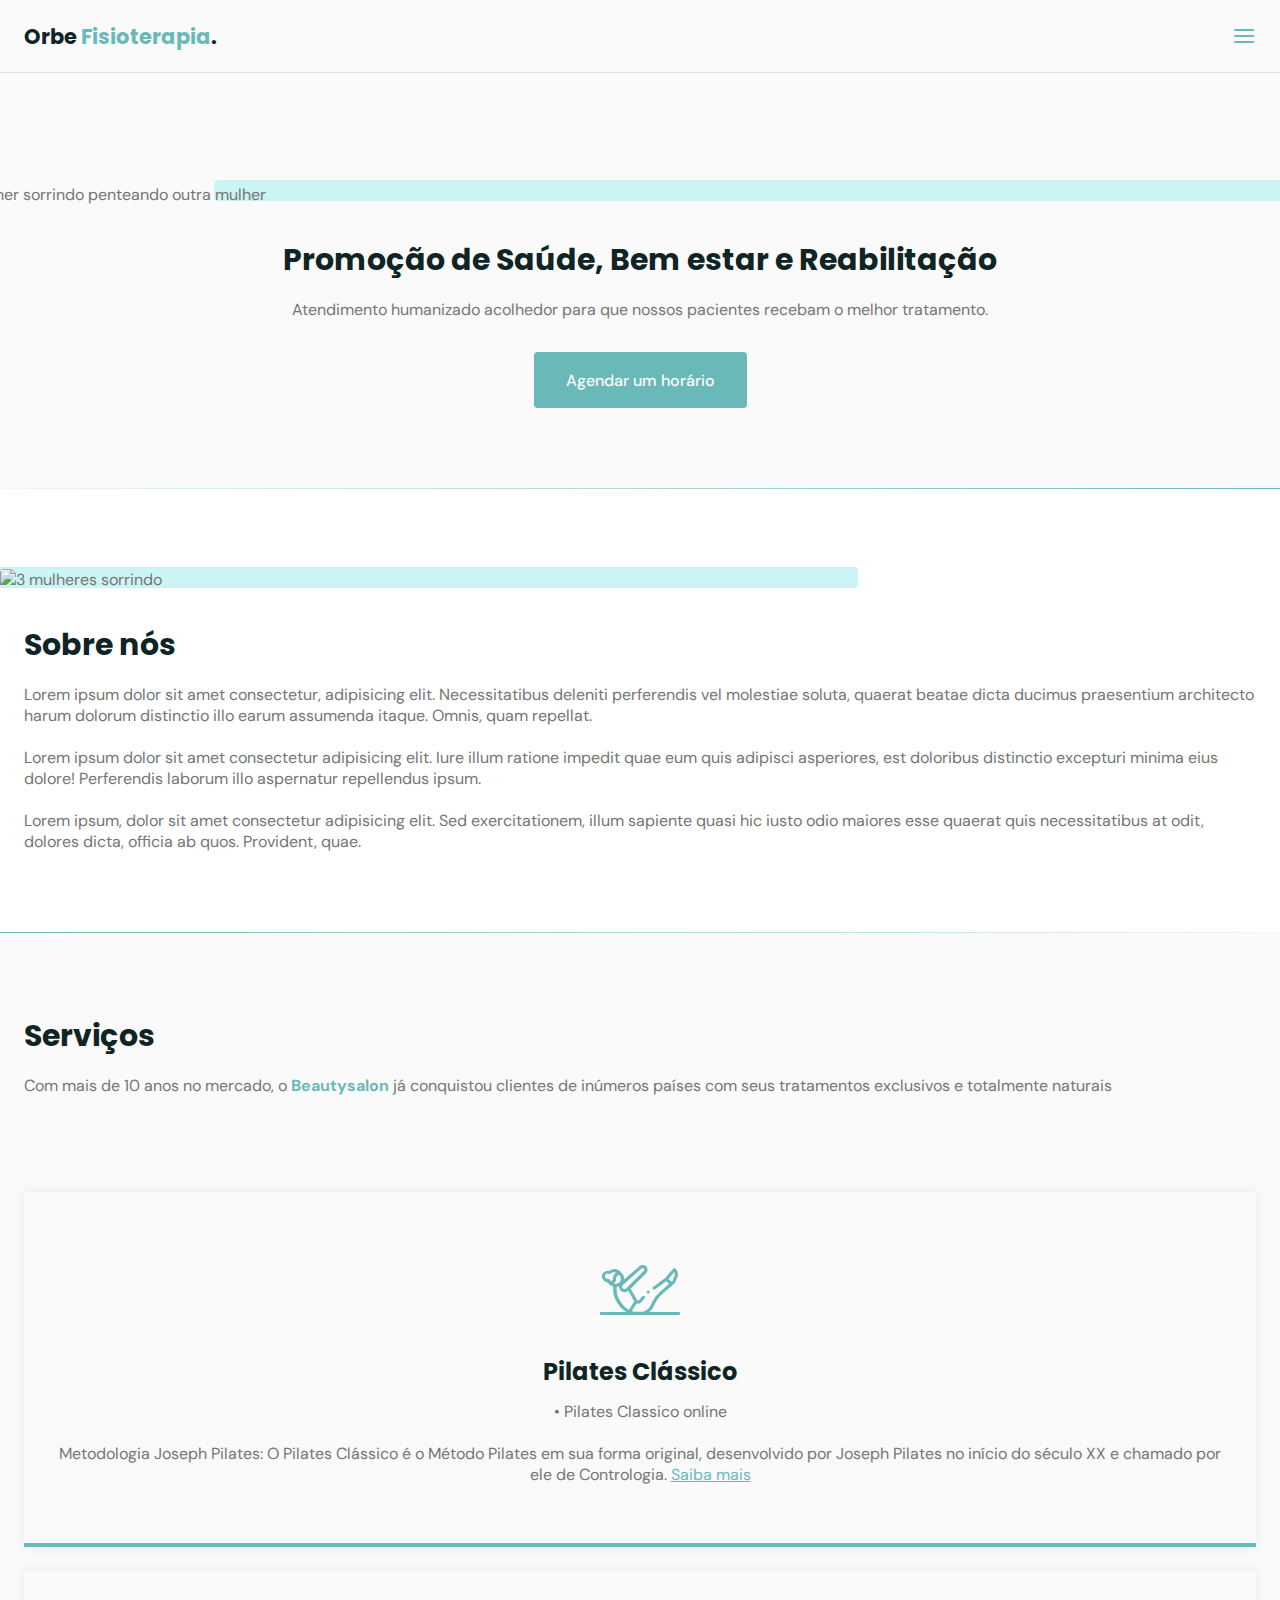
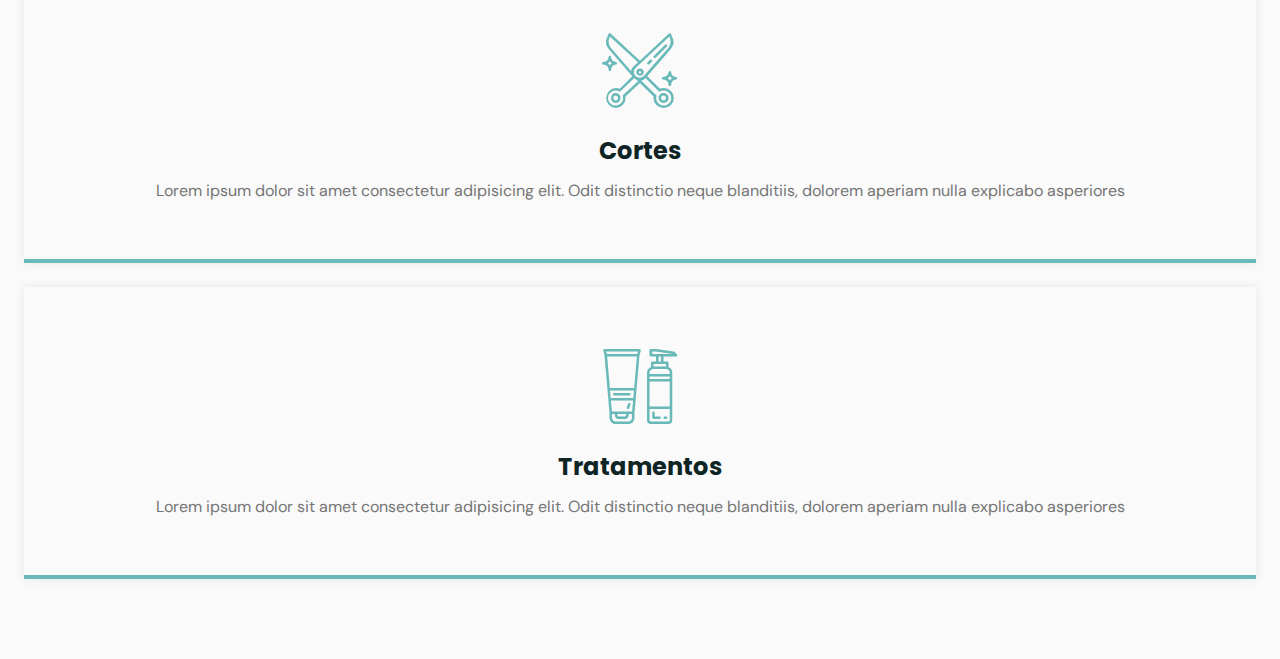
==== index.html @ 05ad0ff7 "Iniciando Aula 03" ====
<!DOCTYPE html>
<html lang="pt_BR">
  <head>
    <!-- PAGE INFO -->
    <meta charset="UTF-8" />
    <meta name="viewport" content="width=device-width, initial-scale=1.0" />
    <title>OriginSix</title>

    <!-- Icones -->
    <link rel="stylesheet" href="assets/fonts/style.css" />

    <!-- STYLES -->
    <link rel="stylesheet" href="style.css" />

    <!-- Fonts -->
    <link rel="preconnect" href="https://fonts.gstatic.com" />
    <link
      href="https://fonts.googleapis.com/css2?family=DM+Sans:wght@400;500;700&family=Poppins:wght@400;500;700&display=swap"
      rel="stylesheet"
    />
  </head>
  <body>
    <header id="header">
      <nav class="container">
        <a class="logo" href="#">Orbe <span>Fisioterapia</span>.</a>
        <!-- menu -->
        <div class="menu">
          <ul class="grid">
            <li><a class="title" href="#home">Início</a></li>
            <li><a class="title" href="#about">Sobre</a></li>
            <li><a class="title" href="#services">Serviços</a></li>
            <li><a class="title" href="#testimonials">Depoimentos</a></li>
            <li><a class="title" href="#contact">Contato</a></li>
          </ul>
        </div>
        <!-- /menu -->
        <div class="toggle icon-menu"></div>
        <div class="toggle icon-close"></div>
      </nav>
    </header>

    <main>
      <section class="section" id="home">
        <div class="container grid">
          <div class="image">
            <img
              src="https://images.pexels.com/photos/6111587/pexels-photo-6111587.jpeg?auto=compress&cs=tinysrgb&dpr=1&w=500"
              alt="Mulher sorrindo penteando outra mulher"
            />
          </div>
          <div class="text">
            <h2 class="title">Promoção de Saúde, Bem estar e Reabilitação</h2>
            <p>
              Atendimento humanizado acolhedor para que nossos pacientes recebam o melhor tratamento.
            </p>
            <a class="button" href="#">Agendar um horário</a>
          </div>
        </div>
      </section>

      <div class="divider-1"></div>

      <section class="section" id="about">
        <div class="container grid">
          <div class="image">
            <img
              src="https://images.unsplash.com/photo-1518622358385-8ea7d0794bf6?ixid=MnwxMjA3fDB8MHxwaG90by1wYWdlfHx8fGVufDB8fHx8&ixlib=rb-1.2.1&auto=format&fit=crop&w=1050&q=80"
              alt="3 mulheres sorrindo"
            />
          </div>
          <div class="text">
            <h2 class="title">Sobre nós</h2>
            <p>
              Lorem ipsum dolor sit amet consectetur, adipisicing elit.
              Necessitatibus deleniti perferendis vel molestiae soluta, quaerat
              beatae dicta ducimus praesentium architecto harum dolorum
              distinctio illo earum assumenda itaque. Omnis, quam repellat.
            </p>
            <br />
            <p>
              Lorem ipsum dolor sit amet consectetur adipisicing elit. Iure
              illum ratione impedit quae eum quis adipisci asperiores, est
              doloribus distinctio excepturi minima eius dolore! Perferendis
              laborum illo aspernatur repellendus ipsum.
            </p>
            <br />
            <p>
              Lorem ipsum, dolor sit amet consectetur adipisicing elit. Sed
              exercitationem, illum sapiente quasi hic iusto odio maiores esse
              quaerat quis necessitatibus at odit, dolores dicta, officia ab
              quos. Provident, quae.
            </p>
          </div>
        </div>
      </section>

      <div class="divider-2"></div>

      <section class="section" id="services">
        <div class="container grid">
          <header>
            <h2 class="title">Serviços</h2>
            <p>
              Com mais de 10 anos no mercado, o <strong>Beautysalon</strong> já
              conquistou clientes de inúmeros países com seus tratamentos
              exclusivos e totalmente naturais
            </p>
          </header>
          <div class="cards grid">
            <div class="card">
              <i class="icon-pilates-1"></i>
              <h3 class="title">Pilates Clássico</h3>
              <p>
                <ul>
                  <li> • Pilates Classico online</li>
                   <br>
                  <li>Metodologia Joseph Pilates: O Pilates Clássico é o Método Pilates em sua forma original, desenvolvido por Joseph Pilates no início do século XX e chamado por ele de Contrologia. <a class="anc" href="https://revistapilates.com.br/pilates-classico-x-pilates-contemporaneo/">Saiba mais</a></li>
                </ul>
              </p>
            </div>
            <div class="card">
              <i class="icon-trim"></i>
              <h3 class="title">Cortes</h3>
              <p>
                Lorem ipsum dolor sit amet consectetur adipisicing elit. Odit
                distinctio neque blanditiis, dolorem aperiam nulla explicabo
                asperiores
              </p>
            </div>
            <div class="card">
              <i class="icon-cosmetic"></i>
              <h3 class="title">Tratamentos</h3>
              <p>
                Lorem ipsum dolor sit amet consectetur adipisicing elit. Odit
                distinctio neque blanditiis, dolorem aperiam nulla explicabo
                asperiores
              </p>
            </div>
          </div>
        </div>
      </section>
    </main>

    <script src="main.js"></script>
  </body>
</html>
---- assets/fonts/style.css ----
@font-face {
  font-family: 'icomoon';
  src:  url('fonts/icomoon.eot?z6rtk3');
  src:  url('fonts/icomoon.eot?z6rtk3#iefix') format('embedded-opentype'),
    url('fonts/icomoon.ttf?z6rtk3') format('truetype'),
    url('fonts/icomoon.woff?z6rtk3') format('woff'),
    url('fonts/icomoon.svg?z6rtk3#icomoon') format('svg');
  font-weight: normal;
  font-style: normal;
  font-display: block;
}

[class^="icon-"], [class*=" icon-"] {
  /* use !important to prevent issues with browser extensions that change fonts */
  font-family: 'icomoon' !important;
  speak: never;
  font-style: normal;
  font-weight: normal;
  font-variant: normal;
  text-transform: none;
  line-height: 1;

  /* Better Font Rendering =========== */
  -webkit-font-smoothing: antialiased;
  -moz-osx-font-smoothing: grayscale;
}

.icon-pilates-1:before {
  content: "\e90d";
}
.icon-phone1:before {
  content: "\e900";
}
.icon-close:before {
  content: "\e901";
}
.icon-cosmetic:before {
  content: "\e902";
}
.icon-facebook:before {
  content: "\e903";
}
.icon-instagram:before {
  content: "\e904";
}
.icon-mail:before {
  content: "\e905";
}
.icon-map-pin:before {
  content: "\e906";
}
.icon-menu:before {
  content: "\e907";
}
.icon-phone:before {
  content: "\e908";
}
.icon-trim:before {
  content: "\e909";
}
.icon-whatsapp:before {
  content: "\e90a";
}
.icon-woman-hair:before {
  content: "\e90b";
}
.icon-youtube:before {
  content: "\e90c";
}
---- style.css ----
/*====  RESET ============================ */
* {
  margin: 0;
  padding: 0;
  box-sizing: border-box;
}

ul {
  list-style: none;
}

a {
  text-decoration: none;
}

img {
  width: 100%;
  height: auto;
}

/*====  VARIABLES ============================ */
:root {
  --header-height: 4.5rem;

  /* colors */
  --hue: 180;
  /* HSL color mode */
  --base-color: hsl(var(--hue) 36% 57%);
  --base-color-second: hsl(var(--hue) 65% 88%);
  --base-color-alt: hsl(var(--hue) 57% 53%);
  --title-color: hsl(var(--hue) 41% 10%);
  --text-color: hsl(0 0% 46%);
  --text-color-light: hsl(0 0% 98%);
  --body-color: hsl(0 0% 98%);
}

/*===  BASE ============================ */
html {
  scroll-behavior: smooth;
}

body {
  font: 400 1rem 'DM Sans', sans-serif;
  color: var(--text-color);
  background: var(--body-color);
  -webkit-font-smoothing: antialiased;
}

.title {
  font: 700 1.875rem 'Poppins', sans-serif;
  color: var(--title-color);
  -webkit-font-smoothing: auto;
}

.button {
  background-color: var(--base-color);
  color: var(--text-color-light);
  height: 3.5rem;
  display: inline-flex;
  align-items: center;
  padding: 0 2rem;
  border-radius: 0.25rem;
  font: 500 1rem 'DM Sans', sans-serif;
  transition: background 0.3s;
}

.button:hover {
  background: var(--base-color-alt);
}

.divider-1 {
  height: 1px;
  background: linear-gradient(
    270deg,
    hsla(var(--hue), 36%, 57%, 1),
    hsla(var(--hue), 65%, 88%, 0.34)
  );
}

.divider-2 {
  height: 1px;
  background: linear-gradient(
    270deg,
    hsla(var(--hue), 65%, 88%, 0.34),
    hsla(var(--hue), 36%, 57%, 1)
  );
}

/*====  LAYOUT ============================ */
.container {
  margin-left: 1.5rem;
  margin-right: 1.5rem;
}

.grid {
  display: grid;
  gap: 2rem;
}

.section {
  padding: 5rem 0;
}

.section .title {
  margin-bottom: 1rem;
}

.section header {
  margin-bottom: 4rem;
}

.section header strong {
  color: var(--base-color);
}

#header {
  border-bottom: 1px solid #e4e4e4;
  margin-bottom: 2rem;
  display: flex;

  position: fixed;
  top: 0;
  left: 0;
  z-index: 100;
  background-color: var(--body-color);
  width: 100%;
}

#header.scroll {
  box-shadow: 0px 0px 12px rgba(0, 0, 0, 0.15);
}

main {
  margin-top: calc(var(--header-height) + 2rem);
}

/*====  LOGO ============================ */
.logo {
  font: 700 1.31rem 'Poppins', sans-serif;
  color: var(--title-color);
}

.logo span {
  color: var(--base-color);
}

/*====  NAVIGATION ============================ */
nav {
  height: var(--header-height);
  display: flex;
  align-items: center;
  justify-content: space-between;
  width: 100%;
}

nav ul li {
  text-align: center;
}

nav ul li a {
  transition: color 0.2s;
  position: relative;
}

nav ul li a:hover {
  color: var(--base-color);
}

nav ul li a::after {
  content: '';
  width: 0%;
  height: 2px;
  background: var(--base-color);

  position: absolute;
  left: 0;
  bottom: -1.5rem;

  transition: width 0.2s;
}

nav ul li a:hover::after {
  width: 100%;
}

nav .menu {
  opacity: 0;
  visibility: hidden;
  top: -20rem;
  transition: 0.2s;
}

nav .menu ul {
  display: none;
}

/* Mostrar menu */
nav.show .menu {
  opacity: 1;
  visibility: visible;

  background: var(--body-color);

  height: 100vh;
  width: 100vw;

  position: fixed;
  top: 0;
  left: 0;

  display: grid;
  place-content: center;
}

nav.show .menu ul {
  display: grid;
}

nav.show ul.grid {
  gap: 4rem;
}

/* toggle menu */
.toggle {
  color: var(--base-color);
  font-size: 1.5rem;
  cursor: pointer;
}

nav .icon-close {
  visibility: hidden;
  opacity: 0;

  position: absolute;
  top: -1.5rem;
  right: 1.5rem;

  transition: 0.2s;
}

nav.show div.icon-close {
  visibility: visible;
  opacity: 1;
  top: 1.5rem;
}

/*====  HOME ============================ */
#home {
  overflow: hidden;
}

#home .container {
  margin: 0;
}

#home .image {
  position: relative;
}

#home .image::before {
  content: '';
  height: 100%;
  width: 100%;
  background: var(--base-color-second);
  position: absolute;
  top: -16.8%;
  left: 16.7%;
  z-index: 0;
}

#home .image img {
  position: relative;
  right: 2.93rem;
}

#home .image img,
#home .image::before {
  border-radius: 0.25rem;
}

#home .text {
  margin-left: 1.5rem;
  margin-right: 1.5rem;
  text-align: center;
}

#home .text h1 {
  margin-bottom: 1rem;
}

#home .text p {
  margin-bottom: 2rem;
}

/*====  ABOUT ============================ */
#about {
  background: white;
}

#about .container {
  margin: 0;
}

#about .image {
  position: relative;
}

#about .image::before {
  content: '';
  height: 100%;
  width: 100%;
  background: var(--base-color-second);
  position: absolute;
  top: -8.3%;
  left: -33%;
  z-index: 0;
}

#about .image img {
  position: relative;
}

#about .image img,
#about .image::before {
  border-radius: 0.25rem;
}

#about .text {
  margin-left: 1.5rem;
  margin-right: 1.5rem;
}

/*====  SERVICES ============================ */
.cards.grid {
  gap: 1.5rem;
}

.card {
  padding: 3.625rem 2rem;
  box-shadow: 0px 0px 12px rgba(0, 0, 0, 0.08);
  border-bottom: 0.25rem solid var(--base-color);
  border-radius: 0.25rem 0.25rem 0 0;
  text-align: center;
}

.card i {
  display: block;
  margin-bottom: 1.5rem;
  font-size: 5rem;
  color: var(--base-color);
}

.card .title {
  font-size: 1.5rem;
  margin-bottom: 0.75rem;
}

.anc {
color: var(--base-color);
text-decoration: underline;
}
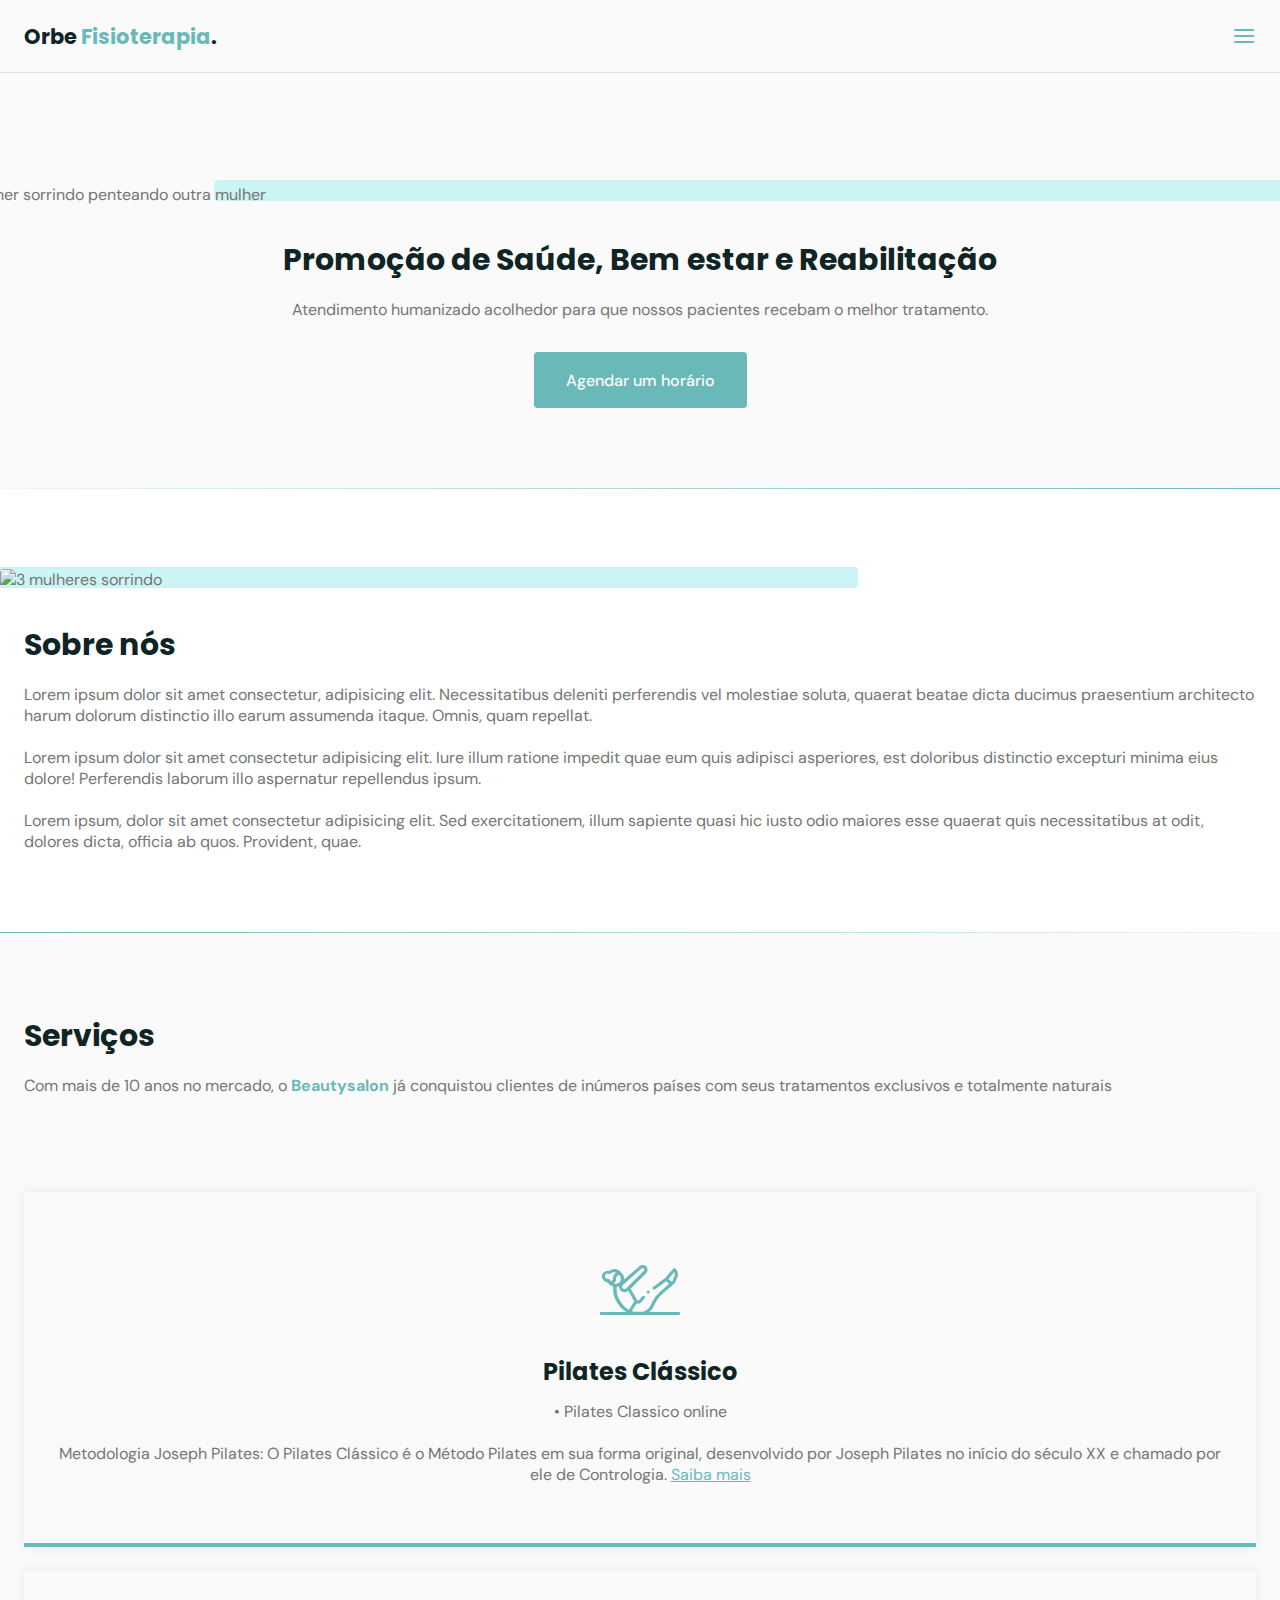
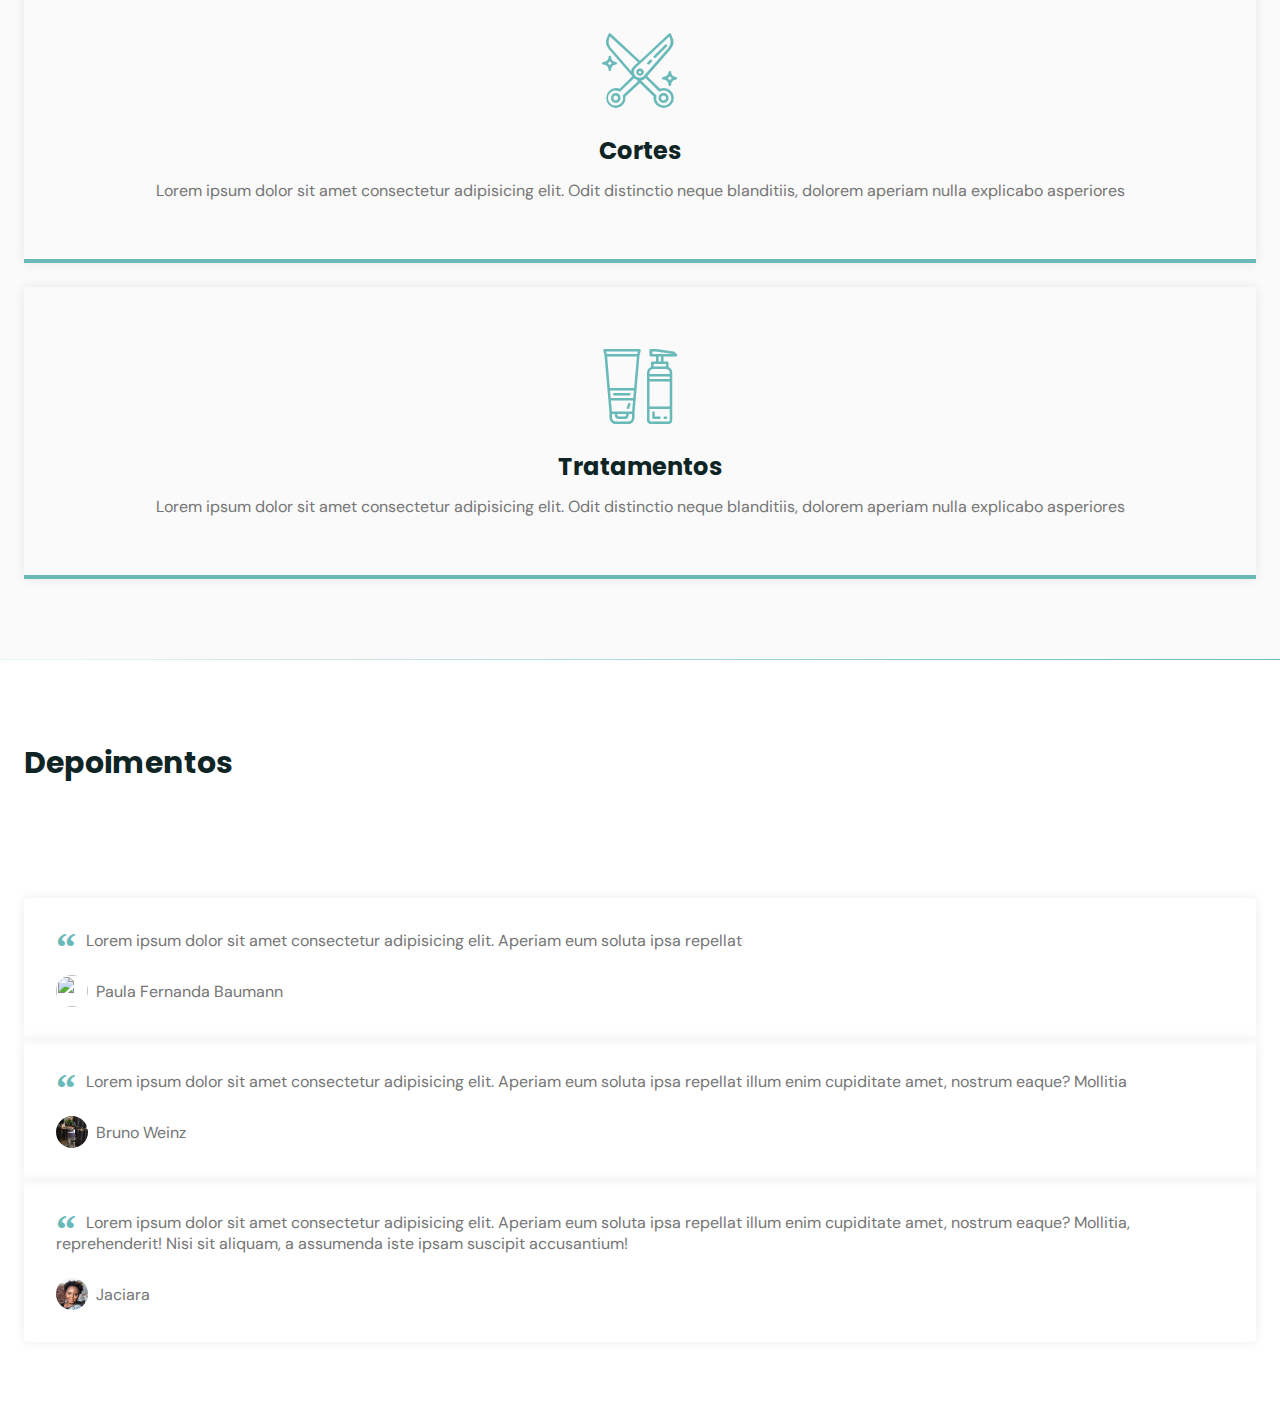
==== commit 300151cf: "Metade da Aula 03" ====
--- a/index.html
+++ b/index.html
@@ -18,6 +18,10 @@
       href="https://fonts.googleapis.com/css2?family=DM+Sans:wght@400;500;700&family=Poppins:wght@400;500;700&display=swap"
       rel="stylesheet"
     />
+
+    <!--Swiper-->
+    <link rel="stylesheet" href="https://unpkg.com/swiper@7/swiper-bundle.min.css"/>
+
   </head>
   <body>
     <header id="header">
@@ -40,6 +44,9 @@
     </header>
 
     <main>
+
+      <!------------------- Homee -------------------->
+
       <section class="section" id="home">
         <div class="container grid">
           <div class="image">
@@ -60,6 +67,8 @@
 
       <div class="divider-1"></div>
 
+      <!------------------- About | Sobre -------------------->
+
       <section class="section" id="about">
         <div class="container grid">
           <div class="image">
@@ -96,6 +105,8 @@
 
       <div class="divider-2"></div>
 
+<!------------------- Services | Serviços -------------------->
+
       <section class="section" id="services">
         <div class="container grid">
           <header>
@@ -139,8 +150,73 @@
           </div>
         </div>
       </section>
+
+      <div class="divider-1"></div>
+      <!------------------- Testimonials | Depoimentos -------------------->
+
+    <section class="section" id="testimonials">
+      <div class="container grid">
+        <header>
+          <h2 class="title">Depoimentos</h2>
+        </header>
+        <div class="testimonials">
+          <div class="testimonial swiper-slide">
+            <blockquote>
+              <p>
+                <span>&ldquo;</span>
+                Lorem ipsum dolor sit amet consectetur adipisicing elit. Aperiam eum soluta ipsa repellat 
+              </p>
+              <cite>
+                <img src="https://randomuser.me/api/portraits/women/72.jpg" alt="">
+                Paula Fernanda Baumann
+              </cite>
+            </blockquote>
+          </div>
+
+          <div class="testimonial swiper-slide">
+            <blockquote>
+              <p>
+                <span>&ldquo;</span>
+                Lorem ipsum dolor sit amet consectetur adipisicing elit. Aperiam eum soluta ipsa repellat illum enim cupiditate amet, nostrum eaque? Mollitia
+              </p>
+              <cite>
+                <img src="assets/IMG-20191010-WA0027.jpg" alt="">
+                Bruno Weinz  
+              </cite>
+            </blockquote>
+          </div>
+
+          <div class="testimonial swiper-slide">
+            <blockquote>
+              <p>
+                <span>&ldquo;</span>
+                Lorem ipsum dolor sit amet consectetur adipisicing elit. Aperiam eum soluta ipsa repellat illum enim cupiditate amet, nostrum eaque? Mollitia, reprehenderit! Nisi sit aliquam, a assumenda iste ipsam suscipit accusantium!
+              </p>
+              <cite>
+                <img src="assets/62.jpg" alt="">
+                Jaciara 
+              </cite>
+            </blockquote>
+          </div>
+
+
+
+
+        </div>
+      </div>
+
+
+
+
+
+
+
+
+    </section>
+
+      <!------------------- Contact | Contatos -------------------->
     </main>
-
+    <script src="https://unpkg.com/swiper@7/swiper-bundle.min.js"></script>
     <script src="main.js"></script>
   </body>
 </html>
--- a/style.css
+++ b/style.css
@@ -358,4 +358,45 @@
 .anc {
 color: var(--base-color);
 text-decoration: underline;
+}
+
+/*====  Testimunials | Depoimentos ============================ */
+
+#testimonials {
+  background: white;
+}
+
+#testimonials blockquote {
+  padding: 2rem;
+  box-shadow: 0px 0px 12px rgba(0, 0, 0, 0.08);
+  border-radius: 0.25rem;
+}
+
+#testimonials blockquote p {
+  position: relative;
+  text-indent: 1.875rem;
+  margin-bottom: 1.5rem;
+  color: var(--tittle-color);
+}
+
+#testimonials blockquote p span {
+font: 700 2.5rem serif;
+position: absolute;
+top: -0.375rem;
+left: -1.875rem;
+color: var(--base-color);
+}
+
+#testimonials cite {
+display: flex;
+align-items: center;
+font-style: normal;
+}
+
+#testimonials cite img {
+  height: 2rem;
+  width: 2rem;
+  object-fit: cover;
+  clip-path: circle();
+  margin-right: 0.5rem;
 }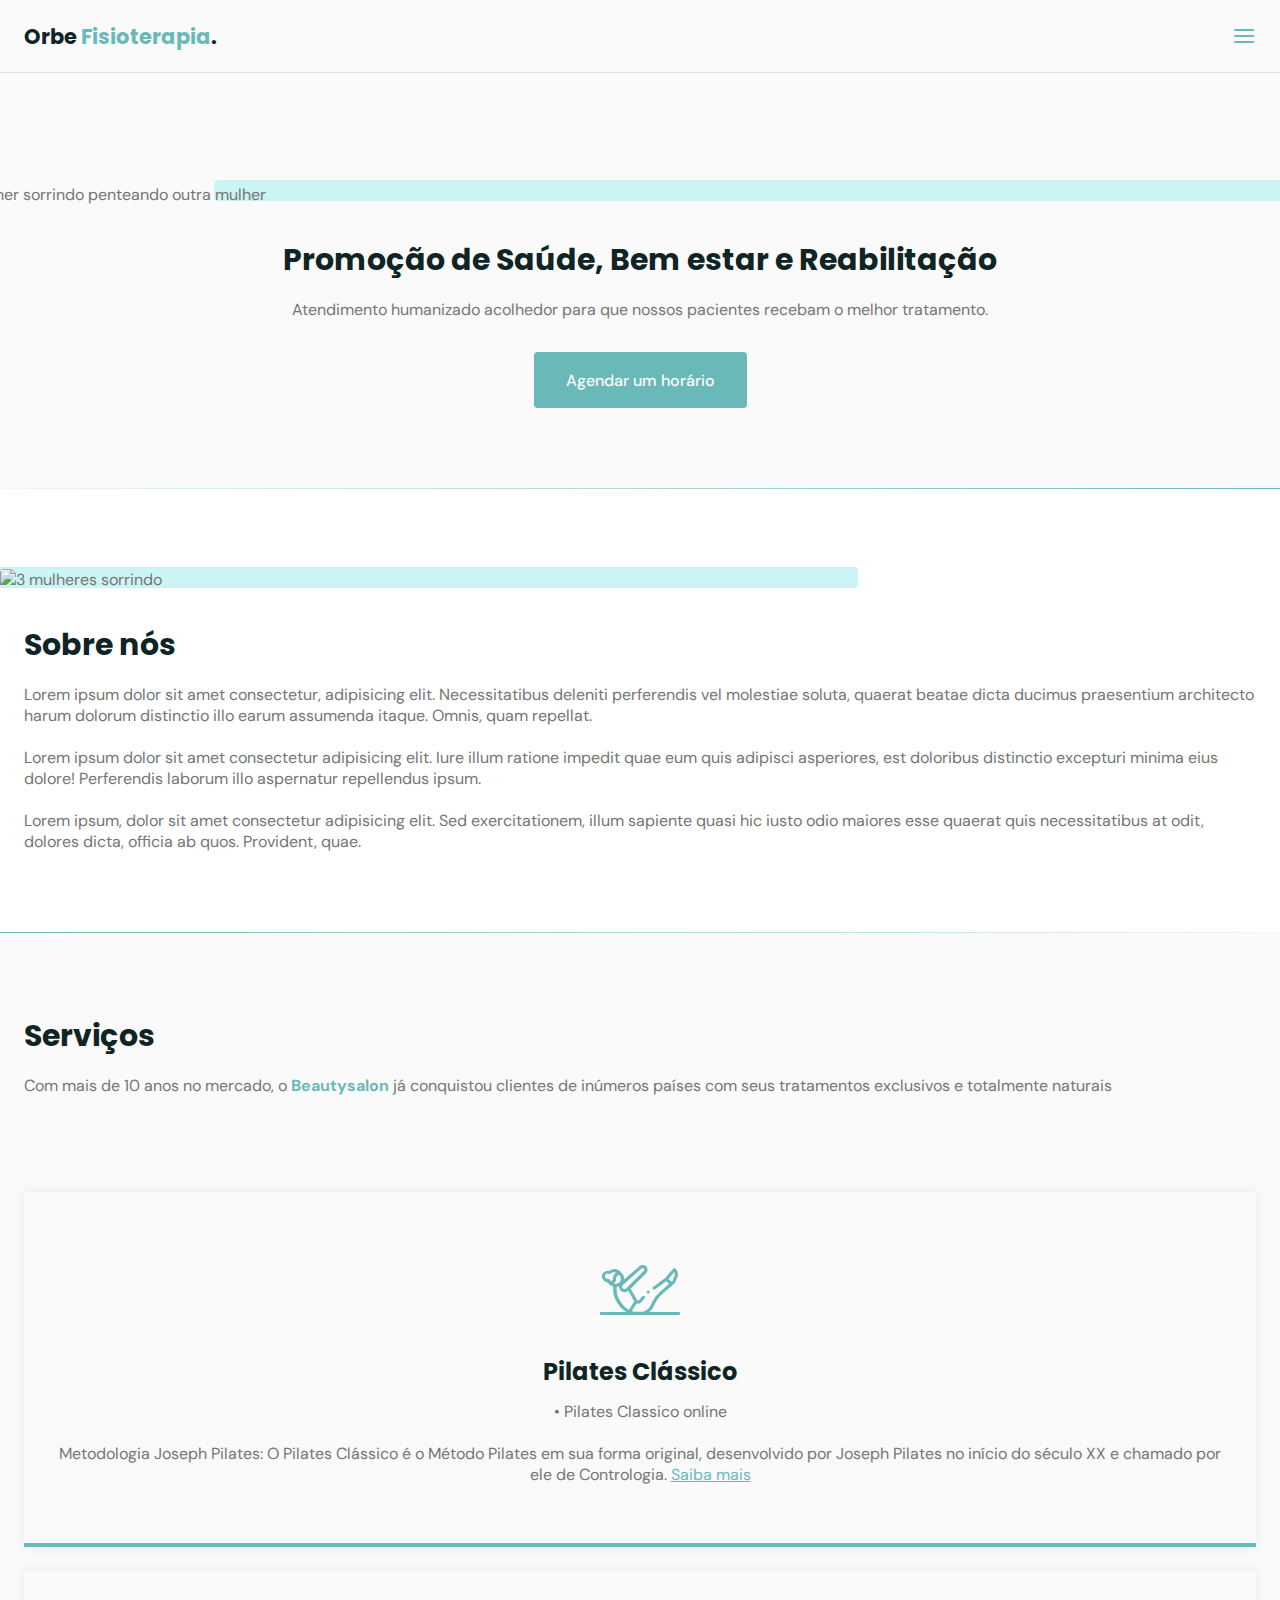
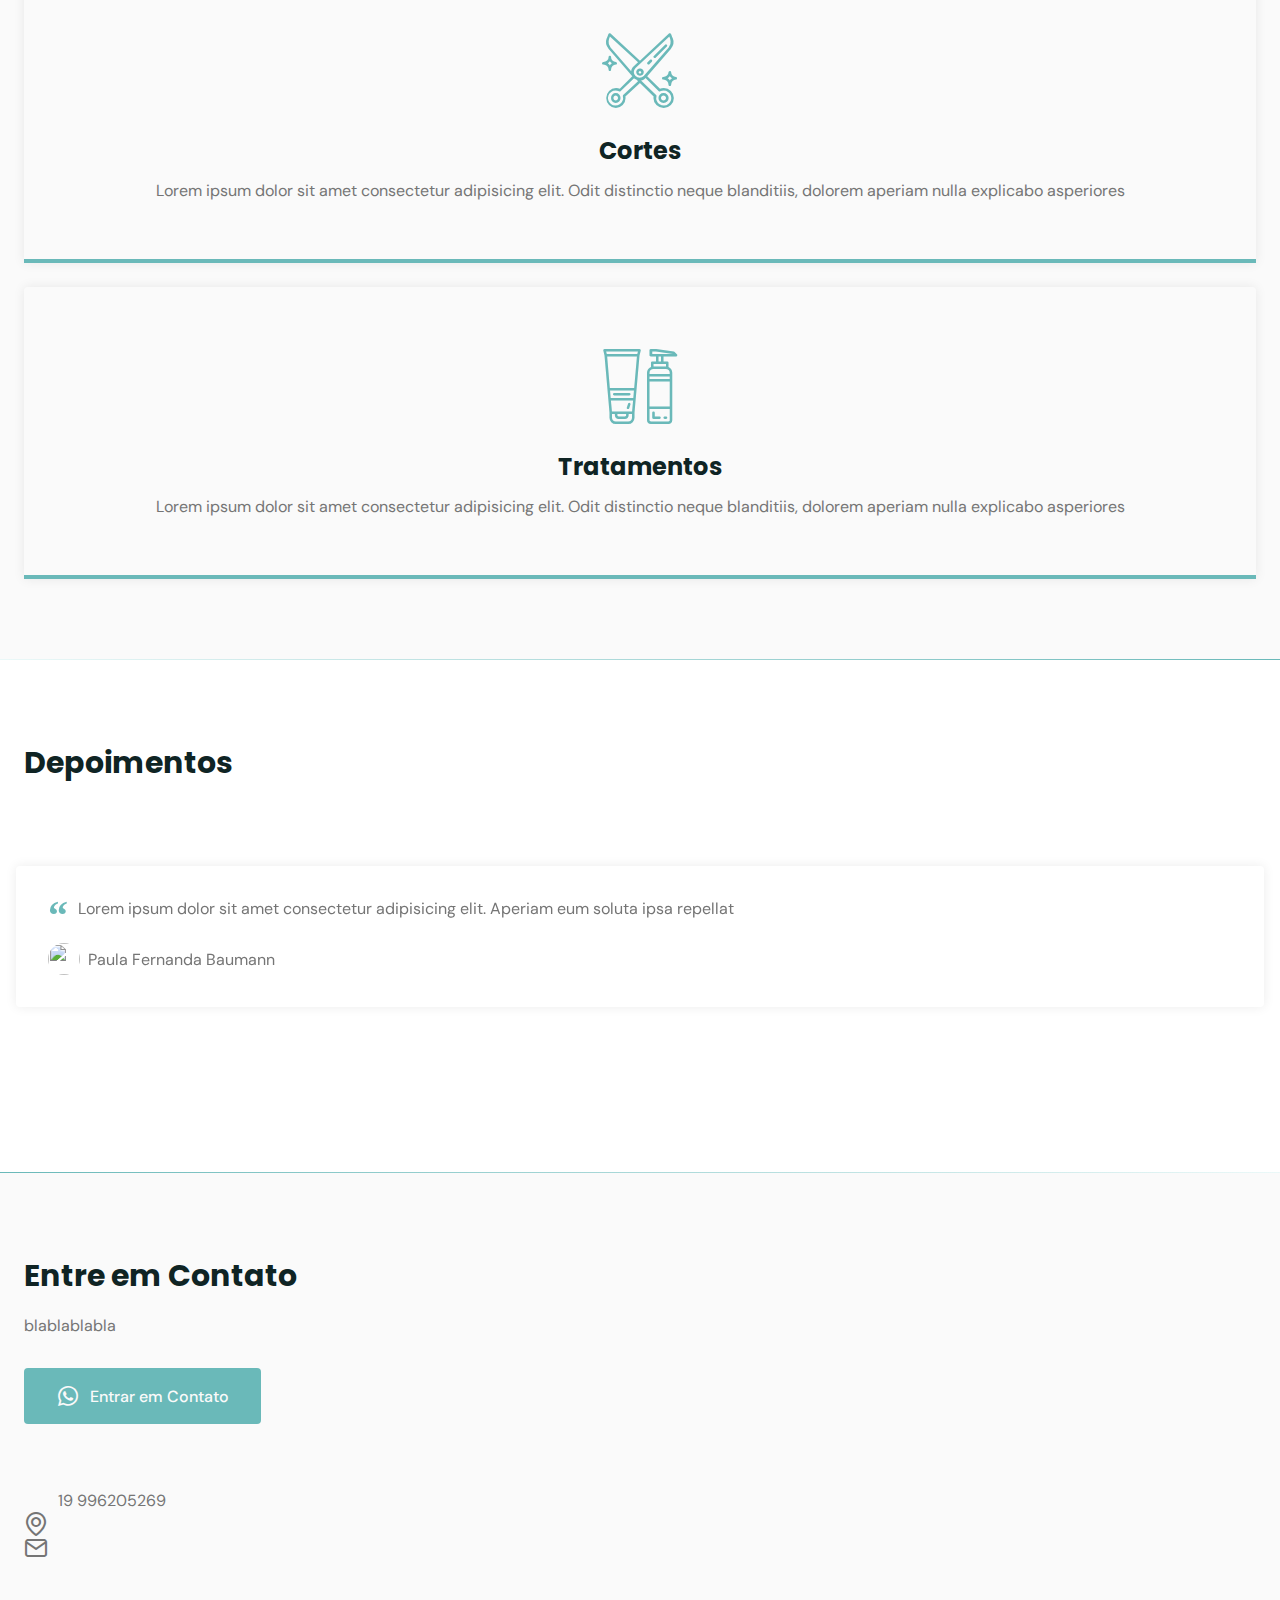
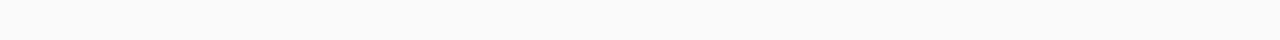
==== commit d0de2557: "finalizando aula 03" ====
--- a/index.html
+++ b/index.html
@@ -9,6 +9,9 @@
     <!-- Icones -->
     <link rel="stylesheet" href="assets/fonts/style.css" />
 
+    <!--Swiper-->
+    <link rel="stylesheet" href="https://unpkg.com/swiper/swiper-bundle.min.css"/>
+
     <!-- STYLES -->
     <link rel="stylesheet" href="style.css" />
 
@@ -19,8 +22,7 @@
       rel="stylesheet"
     />
 
-    <!--Swiper-->
-    <link rel="stylesheet" href="https://unpkg.com/swiper@7/swiper-bundle.min.css"/>
+    
 
   </head>
   <body>
@@ -155,67 +157,89 @@
       <!------------------- Testimonials | Depoimentos -------------------->
 
     <section class="section" id="testimonials">
-      <div class="container grid">
+      <div class="container">
         <header>
           <h2 class="title">Depoimentos</h2>
         </header>
-        <div class="testimonials">
-          <div class="testimonial swiper-slide">
-            <blockquote>
-              <p>
-                <span>&ldquo;</span>
-                Lorem ipsum dolor sit amet consectetur adipisicing elit. Aperiam eum soluta ipsa repellat 
-              </p>
-              <cite>
-                <img src="https://randomuser.me/api/portraits/women/72.jpg" alt="">
-                Paula Fernanda Baumann
-              </cite>
-            </blockquote>
-          </div>
-
-          <div class="testimonial swiper-slide">
-            <blockquote>
-              <p>
-                <span>&ldquo;</span>
-                Lorem ipsum dolor sit amet consectetur adipisicing elit. Aperiam eum soluta ipsa repellat illum enim cupiditate amet, nostrum eaque? Mollitia
-              </p>
-              <cite>
-                <img src="assets/IMG-20191010-WA0027.jpg" alt="">
-                Bruno Weinz  
-              </cite>
-            </blockquote>
-          </div>
-
-          <div class="testimonial swiper-slide">
-            <blockquote>
-              <p>
-                <span>&ldquo;</span>
-                Lorem ipsum dolor sit amet consectetur adipisicing elit. Aperiam eum soluta ipsa repellat illum enim cupiditate amet, nostrum eaque? Mollitia, reprehenderit! Nisi sit aliquam, a assumenda iste ipsam suscipit accusantium!
-              </p>
-              <cite>
-                <img src="assets/62.jpg" alt="">
-                Jaciara 
-              </cite>
-            </blockquote>
-          </div>
-
-
-
-
+        <div class="testimonials swiper-container">
+          <div class="swiper-wrapper">
+
+            
+            <div class="testimonial swiper-slide">
+              <blockquote>
+                <p>
+                  <span>&ldquo;</span>
+                  Lorem ipsum dolor sit amet consectetur adipisicing elit. Aperiam eum soluta ipsa repellat 
+                </p>
+                <cite>
+                  <img src="https://randomuser.me/api/portraits/women/72.jpg" alt="">
+                  Paula Fernanda Baumann
+                </cite>
+              </blockquote>
+            </div>
+  
+            <div class="testimonial swiper-slide">
+              <blockquote>
+                <p>
+                  <span>&ldquo;</span>
+                  Lorem ipsum dolor sit amet consectetur adipisicing elit. Aperiam eum soluta ipsa repellat illum enim cupiditate amet, nostrum eaque? Mollitia
+                </p>
+                <cite>
+                  <img src="assets/IMG-20191010-WA0027.jpg" alt="">
+                  Bruno Weinz  
+                </cite>
+              </blockquote>
+            </div>
+  
+            <div class="testimonial swiper-slide">
+              <blockquote>
+                <p>
+                  <span>&ldquo;</span>
+                  Lorem ipsum dolor sit amet consectetur adipisicing elit. Aperiam eum soluta ipsa repellat illum enim cupiditate amet, nostrum eaque? Mollitia, reprehenderit! Nisi sit aliquam, a assumenda iste ipsam suscipit accusantium!
+                </p>
+                <cite>
+                  <img src="assets/62.jpg" alt="">
+                  Jaciara 
+                </cite>
+              </blockquote>
+            </div>
+            </div>
+            <!-- If We need pagination-->
+            <div class="swiper-pagination"></div>
         </div>
       </div>
-
-
-
-
-
-
-
-
     </section>
 
+    <div class="divider-2"></div>
+
       <!------------------- Contact | Contatos -------------------->
+
+    <section class="section" id="contact">
+      <div class="container grid">
+        <div class="text">
+          <h2 class="title">Entre em Contato</h2>
+          <p> blablablabla</p>
+          <a href="# " class="button"> <i class="icon-whatsapp"></i> Entrar em Contato </a>
+        </div>
+        <div class="links">
+          <ul>
+            <li><i class="icon-phone"></i>19 996205269 </li>
+            <li><i class="icon-map-pin"></i></li>
+            <li><i class="icon-mail"></i></li>
+          </ul>
+        </div>
+
+
+
+
+
+
+      </div>
+    </section>
+
+      
     </main>
+    <script src="https://unpkg.com/scrollreveal"></script>
     <script src="https://unpkg.com/swiper@7/swiper-bundle.min.js"></script>
     <script src="main.js"></script>
   </body>
--- a/style.css
+++ b/style.css
@@ -362,10 +362,20 @@
 
 /*====  Testimunials | Depoimentos ============================ */
 
+
 #testimonials {
   background: white;
 }
-
+#testimonials .container{
+  margin-left: 0;
+  margin-right: 0;
+}
+
+#testimonials header{
+  margin-left: 1.5rem;
+  margin-right: 1.5rem;
+  margin-bottom: 0;
+}
 #testimonials blockquote {
   padding: 2rem;
   box-shadow: 0px 0px 12px rgba(0, 0, 0, 0.08);
@@ -399,4 +409,43 @@
   object-fit: cover;
   clip-path: circle();
   margin-right: 0.5rem;
-}+}
+
+/*====  Swiper Slide Navigation ============================ */
+
+.swiper-slide{
+  height: auto;
+  padding: 4rem 1rem;
+}
+
+.swiper-pagination-bullet-active{
+  background: var(--base-color)
+}
+
+/*====  Contact ============================ */
+#contact .grid{
+  gap: 4rem;
+}
+
+#contact .text p{
+  margin-bottom: 2rem;
+}
+
+#contact .button i,
+#contact ul li i{
+  font-size: 1.5rem;
+  margin-right: 0.625rem;
+}
+
+#contact ul.grid{
+  gap: 2rem;
+}
+
+#contact ul li{
+  display: flex;
+  align-items: center;
+}
+
+#contact ul li i{
+  
+}
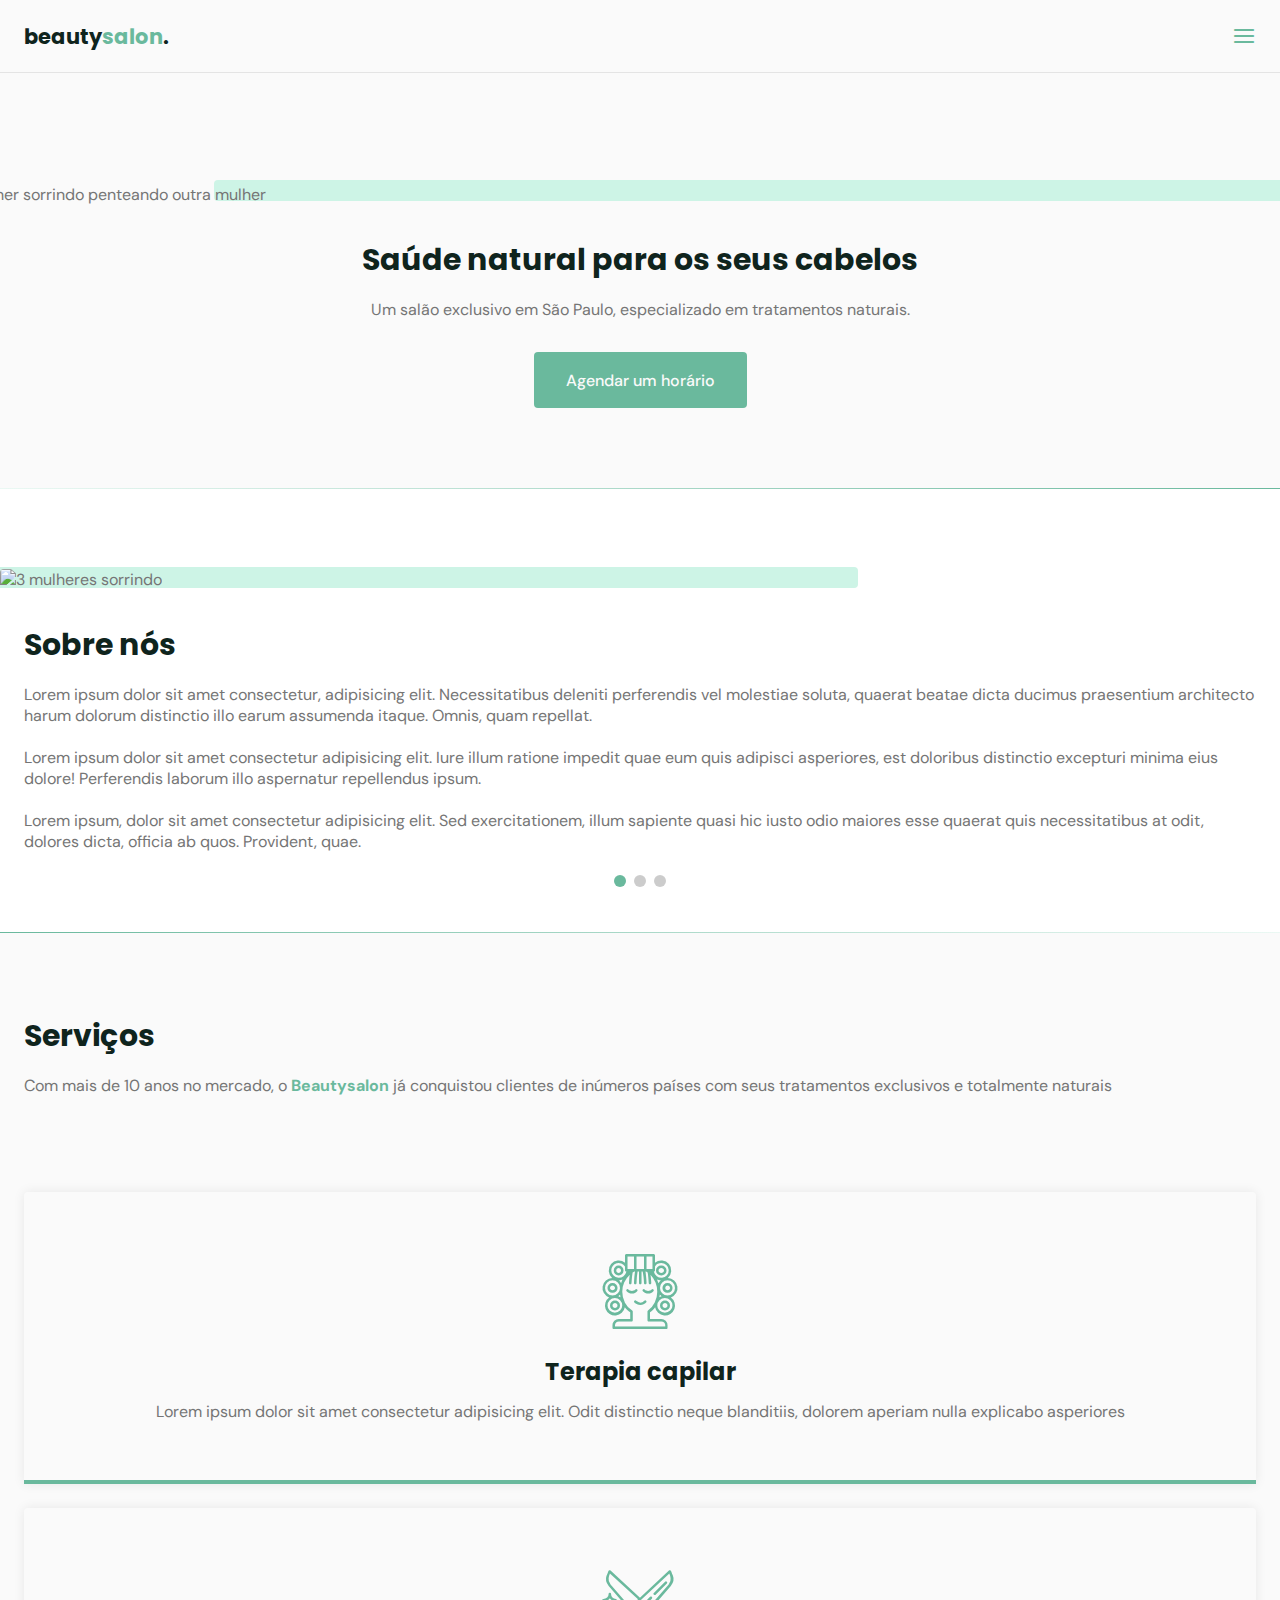
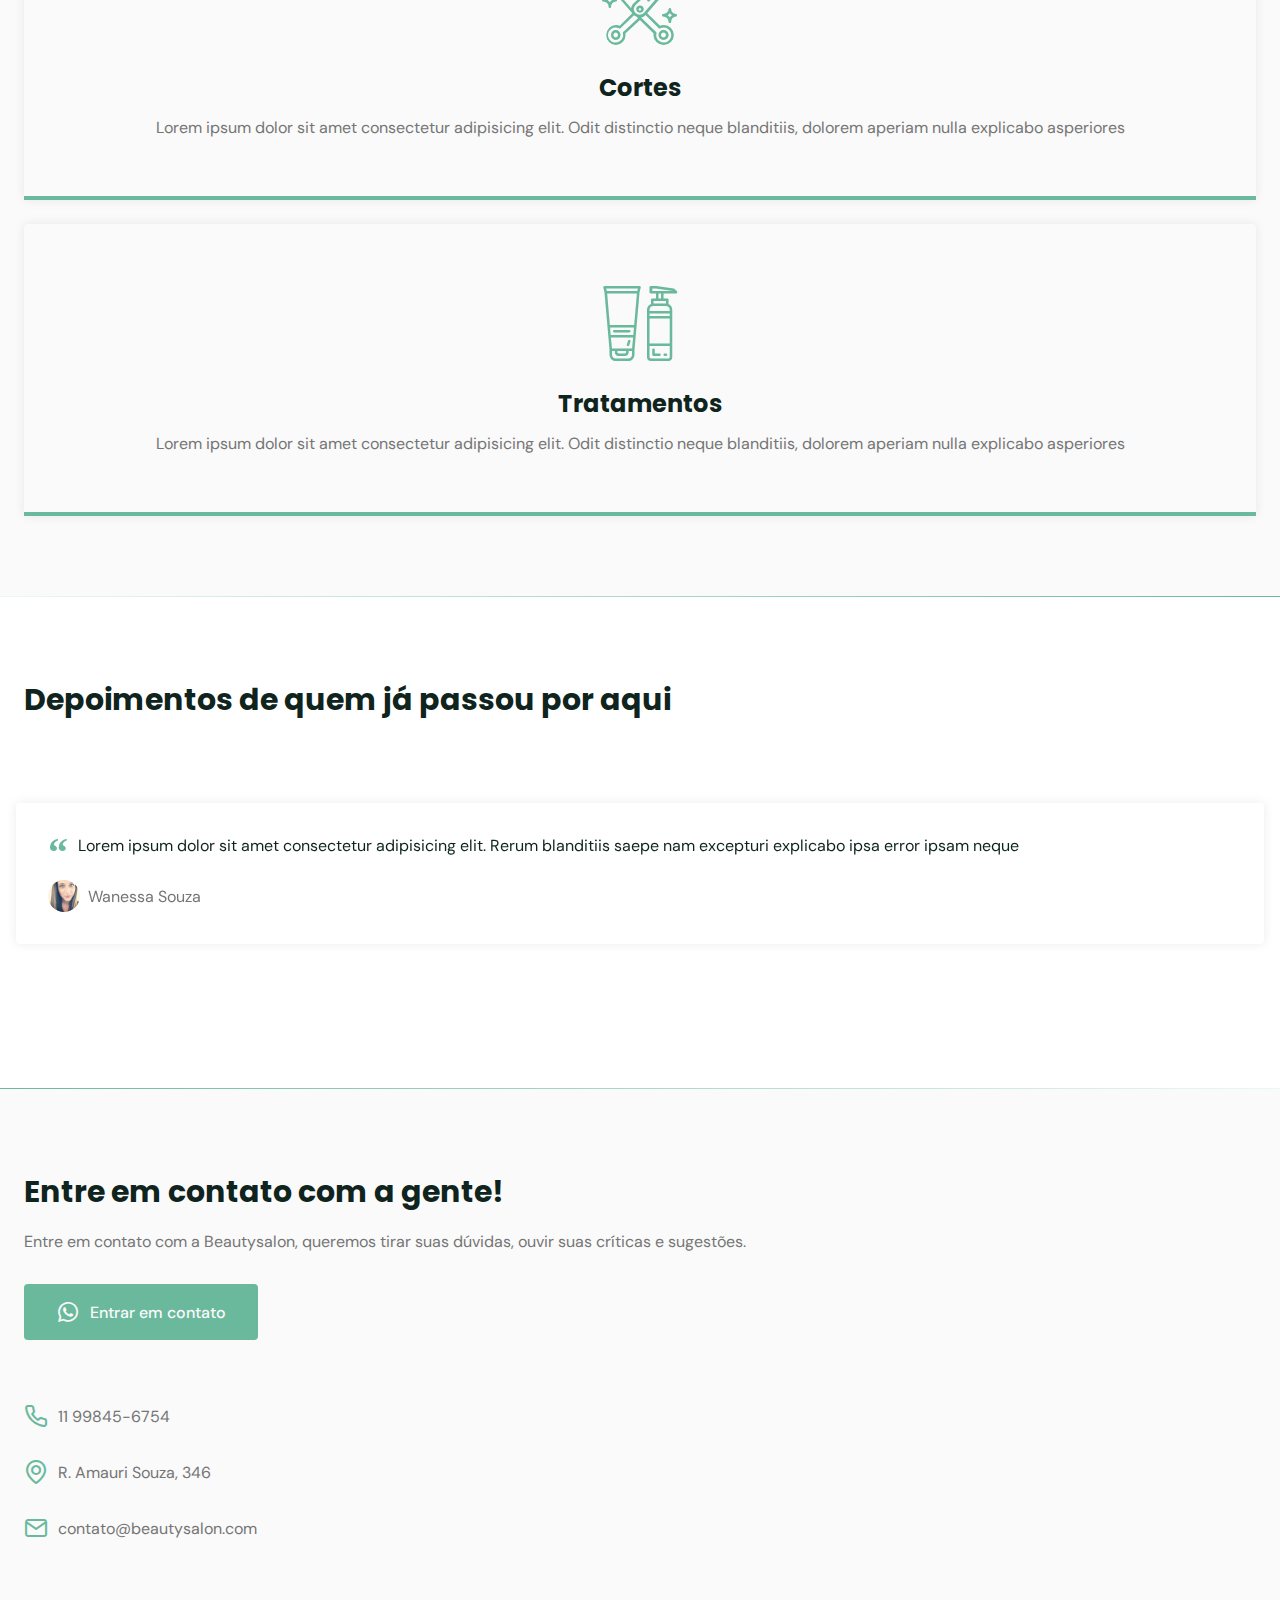
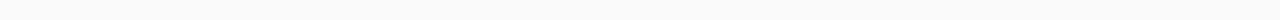
==== commit 5d1d50ce: "Iniciando Aula 04 zip novo" ====
--- a/index.html
+++ b/index.html
@@ -9,8 +9,11 @@
     <!-- Icones -->
     <link rel="stylesheet" href="assets/fonts/style.css" />
 
-    <!--Swiper-->
-    <link rel="stylesheet" href="https://unpkg.com/swiper/swiper-bundle.min.css"/>
+    <!-- Swiper -->
+    <link
+      rel="stylesheet"
+      href="https://unpkg.com/swiper/swiper-bundle.min.css"
+    />
 
     <!-- STYLES -->
     <link rel="stylesheet" href="style.css" />
@@ -21,14 +24,11 @@
       href="https://fonts.googleapis.com/css2?family=DM+Sans:wght@400;500;700&family=Poppins:wght@400;500;700&display=swap"
       rel="stylesheet"
     />
-
-    
-
   </head>
   <body>
     <header id="header">
       <nav class="container">
-        <a class="logo" href="#">Orbe <span>Fisioterapia</span>.</a>
+        <a class="logo" href="#">beauty<span>salon</span>.</a>
         <!-- menu -->
         <div class="menu">
           <ul class="grid">
@@ -46,21 +46,20 @@
     </header>
 
     <main>
-
-      <!------------------- Homee -------------------->
-
+      <!-- HOME -->
       <section class="section" id="home">
         <div class="container grid">
           <div class="image">
             <img
-              src="https://images.pexels.com/photos/6111587/pexels-photo-6111587.jpeg?auto=compress&cs=tinysrgb&dpr=1&w=500"
+              src="https://images.unsplash.com/photo-1562322140-8baeececf3df?ixid=MnwxMjA3fDB8MHxzZWFyY2h8MXx8aGFpcmRyZXNzZXJ8ZW58MHx8MHx8&ixlib=rb-1.2.1&auto=format&fit=crop&w=500&q=60"
               alt="Mulher sorrindo penteando outra mulher"
             />
           </div>
           <div class="text">
-            <h2 class="title">Promoção de Saúde, Bem estar e Reabilitação</h2>
-            <p>
-              Atendimento humanizado acolhedor para que nossos pacientes recebam o melhor tratamento.
+            <h2 class="title">Saúde natural para os seus cabelos</h2>
+            <p>
+              Um salão exclusivo em São Paulo, especializado em tratamentos
+              naturais.
             </p>
             <a class="button" href="#">Agendar um horário</a>
           </div>
@@ -69,13 +68,12 @@
 
       <div class="divider-1"></div>
 
-      <!------------------- About | Sobre -------------------->
-
+      <!-- ABOUT -->
       <section class="section" id="about">
         <div class="container grid">
           <div class="image">
             <img
-              src="https://images.unsplash.com/photo-1518622358385-8ea7d0794bf6?ixid=MnwxMjA3fDB8MHxwaG90by1wYWdlfHx8fGVufDB8fHx8&ixlib=rb-1.2.1&auto=format&fit=crop&w=1050&q=80"
+              src="https://images.unsplash.com/photo-1559599101-f09722fb4948?ixid=MnwxMjA3fDB8MHxzZWFyY2h8Mnx8aGFpcmRyZXNzZXJ8ZW58MHx8MHx8&ixlib=rb-1.2.1&auto=format&fit=crop&w=500&q=60"
               alt="3 mulheres sorrindo"
             />
           </div>
@@ -107,8 +105,7 @@
 
       <div class="divider-2"></div>
 
-<!------------------- Services | Serviços -------------------->
-
+      <!-- SERVICES -->
       <section class="section" id="services">
         <div class="container grid">
           <header>
@@ -121,14 +118,12 @@
           </header>
           <div class="cards grid">
             <div class="card">
-              <i class="icon-pilates-1"></i>
-              <h3 class="title">Pilates Clássico</h3>
+              <i class="icon-woman-hair"></i>
+              <h3 class="title">Terapia capilar</h3>
               <p>
-                <ul>
-                  <li> • Pilates Classico online</li>
-                   <br>
-                  <li>Metodologia Joseph Pilates: O Pilates Clássico é o Método Pilates em sua forma original, desenvolvido por Joseph Pilates no início do século XX e chamado por ele de Contrologia. <a class="anc" href="https://revistapilates.com.br/pilates-classico-x-pilates-contemporaneo/">Saiba mais</a></li>
-                </ul>
+                Lorem ipsum dolor sit amet consectetur adipisicing elit. Odit
+                distinctio neque blanditiis, dolorem aperiam nulla explicabo
+                asperiores
               </p>
             </div>
             <div class="card">
@@ -154,93 +149,113 @@
       </section>
 
       <div class="divider-1"></div>
-      <!------------------- Testimonials | Depoimentos -------------------->
-
-    <section class="section" id="testimonials">
-      <div class="container">
-        <header>
-          <h2 class="title">Depoimentos</h2>
-        </header>
-        <div class="testimonials swiper-container">
-          <div class="swiper-wrapper">
-
-            
-            <div class="testimonial swiper-slide">
-              <blockquote>
-                <p>
-                  <span>&ldquo;</span>
-                  Lorem ipsum dolor sit amet consectetur adipisicing elit. Aperiam eum soluta ipsa repellat 
-                </p>
-                <cite>
-                  <img src="https://randomuser.me/api/portraits/women/72.jpg" alt="">
-                  Paula Fernanda Baumann
-                </cite>
-              </blockquote>
-            </div>
-  
-            <div class="testimonial swiper-slide">
-              <blockquote>
-                <p>
-                  <span>&ldquo;</span>
-                  Lorem ipsum dolor sit amet consectetur adipisicing elit. Aperiam eum soluta ipsa repellat illum enim cupiditate amet, nostrum eaque? Mollitia
-                </p>
-                <cite>
-                  <img src="assets/IMG-20191010-WA0027.jpg" alt="">
-                  Bruno Weinz  
-                </cite>
-              </blockquote>
-            </div>
-  
-            <div class="testimonial swiper-slide">
-              <blockquote>
-                <p>
-                  <span>&ldquo;</span>
-                  Lorem ipsum dolor sit amet consectetur adipisicing elit. Aperiam eum soluta ipsa repellat illum enim cupiditate amet, nostrum eaque? Mollitia, reprehenderit! Nisi sit aliquam, a assumenda iste ipsam suscipit accusantium!
-                </p>
-                <cite>
-                  <img src="assets/62.jpg" alt="">
-                  Jaciara 
-                </cite>
-              </blockquote>
-            </div>
-            </div>
-            <!-- If We need pagination-->
+
+      <!-- TESTIMONIALS -->
+      <section class="section" id="testimonials">
+        <div class="container">
+          <header>
+            <h2 class="title">Depoimentos de quem já passou por aqui</h2>
+          </header>
+          <div class="testimonials swiper-container">
+            <div class="swiper-wrapper">
+              <div class="testimonial swiper-slide">
+                <blockquote>
+                  <p>
+                    <span>&ldquo;</span>
+                    Lorem ipsum dolor sit amet consectetur adipisicing elit.
+                    Rerum blanditiis saepe nam excepturi explicabo ipsa error
+                    ipsam neque
+                  </p>
+                  <cite>
+                    <img
+                      src="assets/fotos/10.jpeg"
+                      alt="Foto de Wanessa Souza"
+                    />
+                    Wanessa Souza
+                  </cite>
+                </blockquote>
+              </div>
+
+              <div class="testimonial swiper-slide">
+                <blockquote>
+                  <p>
+                    <span>&ldquo;</span>
+                    Lorem ipsum dolor sit amet consectetur adipisicing elit.
+                    Rerum blanditiis saepe nam excepturi explicabo ipsa error
+                    ipsam neque
+                  </p>
+                  <cite>
+                    <img
+                      src="assets/fotos/56.jpeg"
+                      alt="Foto de Franciele Venega"
+                    />
+                    Franciele Venega
+                  </cite>
+                </blockquote>
+              </div>
+
+              <div class="testimonial swiper-slide">
+                <blockquote>
+                  <p>
+                    <span>&ldquo;</span>
+                    Lorem ipsum dolor sit amet consectetur adipisicing elit.
+                    Rerum blanditiis saepe nam excepturi explicabo ipsa error
+                    ipsam neque
+                  </p>
+                  <cite>
+                    <img
+                      src="assets/fotos/26.jpeg"
+                      alt="Fotos de Valeska Fabris"
+                    />
+                    Valeska Fabris
+                  </cite>
+                </blockquote>
+              </div>
+            </div>
+
+            <!-- If we need pagination -->
             <div class="swiper-pagination"></div>
-        </div>
-      </div>
-    </section>
-
-    <div class="divider-2"></div>
-
-      <!------------------- Contact | Contatos -------------------->
-
-    <section class="section" id="contact">
-      <div class="container grid">
-        <div class="text">
-          <h2 class="title">Entre em Contato</h2>
-          <p> blablablabla</p>
-          <a href="# " class="button"> <i class="icon-whatsapp"></i> Entrar em Contato </a>
-        </div>
-        <div class="links">
-          <ul>
-            <li><i class="icon-phone"></i>19 996205269 </li>
-            <li><i class="icon-map-pin"></i></li>
-            <li><i class="icon-mail"></i></li>
-          </ul>
-        </div>
-
-
-
-
-
-
-      </div>
-    </section>
-
-      
+          </div>
+        </div>
+      </section>
+
+      <div class="divider-2"></div>
+
+      <!-- CONTACT -->
+      <section class="section" id="contact">
+        <div class="container grid">
+          <div class="text">
+            <h2 class="title">Entre em contato com a gente!</h2>
+            <p>
+              Entre em contato com a Beautysalon, queremos tirar suas dúvidas,
+              ouvir suas críticas e sugestões.
+            </p>
+            <a
+              href="https://api.whatsapp.com/send?phone=+5511998456754&text=Oi! Gostaria de agendar um horário"
+              class="button"
+              target="_blank"
+              ><i class="icon-whatsapp"></i> Entrar em contato</a
+            >
+          </div>
+
+          <div class="links">
+            <ul class="grid">
+              <li><i class="icon-phone"></i> 11 99845-6754</li>
+              <li><i class="icon-map-pin"></i> R. Amauri Souza, 346</li>
+              <li><i class="icon-mail"></i> contato@beautysalon.com</li>
+            </ul>
+          </div>
+        </div>
+      </section>
     </main>
+
+    <!-- swiper -->
+    <script src="https://unpkg.com/swiper/swiper-bundle.min.js"></script>
+
+    <!-- scrollreveal -->
     <script src="https://unpkg.com/scrollreveal"></script>
-    <script src="https://unpkg.com/swiper@7/swiper-bundle.min.js"></script>
+
+    <!-- main.js -->
     <script src="main.js"></script>
   </body>
 </html>
--- a/assets/fonts/style.css
+++ b/assets/fonts/style.css
@@ -1,10 +1,10 @@
 @font-face {
   font-family: 'icomoon';
-  src:  url('fonts/icomoon.eot?z6rtk3');
-  src:  url('fonts/icomoon.eot?z6rtk3#iefix') format('embedded-opentype'),
-    url('fonts/icomoon.ttf?z6rtk3') format('truetype'),
-    url('fonts/icomoon.woff?z6rtk3') format('woff'),
-    url('fonts/icomoon.svg?z6rtk3#icomoon') format('svg');
+  src:  url('fonts/icomoon.eot?36sfdv');
+  src:  url('fonts/icomoon.eot?36sfdv#iefix') format('embedded-opentype'),
+    url('fonts/icomoon.ttf?36sfdv') format('truetype'),
+    url('fonts/icomoon.woff?36sfdv') format('woff'),
+    url('fonts/icomoon.svg?36sfdv#icomoon') format('svg');
   font-weight: normal;
   font-style: normal;
   font-display: block;
@@ -25,10 +25,7 @@
   -moz-osx-font-smoothing: grayscale;
 }
 
-.icon-pilates-1:before {
-  content: "\e90d";
-}
-.icon-phone1:before {
+.icon-phone:before {
   content: "\e900";
 }
 .icon-close:before {
@@ -52,18 +49,15 @@
 .icon-menu:before {
   content: "\e907";
 }
-.icon-phone:before {
+.icon-trim:before {
   content: "\e908";
 }
-.icon-trim:before {
+.icon-whatsapp:before {
   content: "\e909";
 }
-.icon-whatsapp:before {
+.icon-woman-hair:before {
   content: "\e90a";
 }
-.icon-woman-hair:before {
+.icon-youtube:before {
   content: "\e90b";
 }
-.icon-youtube:before {
-  content: "\e90c";
-}
--- a/style.css
+++ b/style.css
@@ -23,7 +23,7 @@
   --header-height: 4.5rem;
 
   /* colors */
-  --hue: 180;
+  --hue: 159;
   /* HSL color mode */
   --base-color: hsl(var(--hue) 36% 57%);
   --base-color-second: hsl(var(--hue) 65% 88%);
@@ -355,27 +355,22 @@
   margin-bottom: 0.75rem;
 }
 
-.anc {
-color: var(--base-color);
-text-decoration: underline;
-}
-
-/*====  Testimunials | Depoimentos ============================ */
-
-
+/*====  TESTIMONIALS ============================ */
 #testimonials {
   background: white;
 }
-#testimonials .container{
+
+#testimonials .container {
   margin-left: 0;
   margin-right: 0;
 }
 
-#testimonials header{
+#testimonials header {
   margin-left: 1.5rem;
   margin-right: 1.5rem;
   margin-bottom: 0;
 }
+
 #testimonials blockquote {
   padding: 2rem;
   box-shadow: 0px 0px 12px rgba(0, 0, 0, 0.08);
@@ -386,66 +381,70 @@
   position: relative;
   text-indent: 1.875rem;
   margin-bottom: 1.5rem;
-  color: var(--tittle-color);
+  color: var(--title-color);
 }
 
 #testimonials blockquote p span {
-font: 700 2.5rem serif;
-position: absolute;
-top: -0.375rem;
-left: -1.875rem;
-color: var(--base-color);
+  font: 700 2.5rem serif;
+  position: absolute;
+  top: -0.375rem;
+  left: -1.875rem;
+  color: var(--base-color);
 }
 
 #testimonials cite {
-display: flex;
-align-items: center;
-font-style: normal;
+  display: flex;
+  align-items: center;
+  font-style: normal;
 }
 
 #testimonials cite img {
+  width: 2rem;
   height: 2rem;
-  width: 2rem;
   object-fit: cover;
   clip-path: circle();
   margin-right: 0.5rem;
 }
 
-/*====  Swiper Slide Navigation ============================ */
-
-.swiper-slide{
+/* swiper */
+.swiper-slide {
   height: auto;
   padding: 4rem 1rem;
 }
 
-.swiper-pagination-bullet-active{
-  background: var(--base-color)
-}
-
-/*====  Contact ============================ */
-#contact .grid{
+.swiper-pagination-bullet {
+  width: 0.75rem;
+  height: 0.75rem;
+}
+
+.swiper-pagination-bullet-active {
+  background: var(--base-color);
+}
+
+/*====  CONTACT ============================ */
+#contact .grid {
   gap: 4rem;
 }
 
-#contact .text p{
+#contact .text p {
   margin-bottom: 2rem;
 }
 
 #contact .button i,
-#contact ul li i{
+#contact ul li i {
   font-size: 1.5rem;
   margin-right: 0.625rem;
 }
 
-#contact ul.grid{
+#contact ul.grid {
   gap: 2rem;
 }
 
-#contact ul li{
+#contact ul li {
   display: flex;
   align-items: center;
 }
 
-#contact ul li i{
-  
-}
+#contact ul li i {
+  color: var(--base-color);
+}
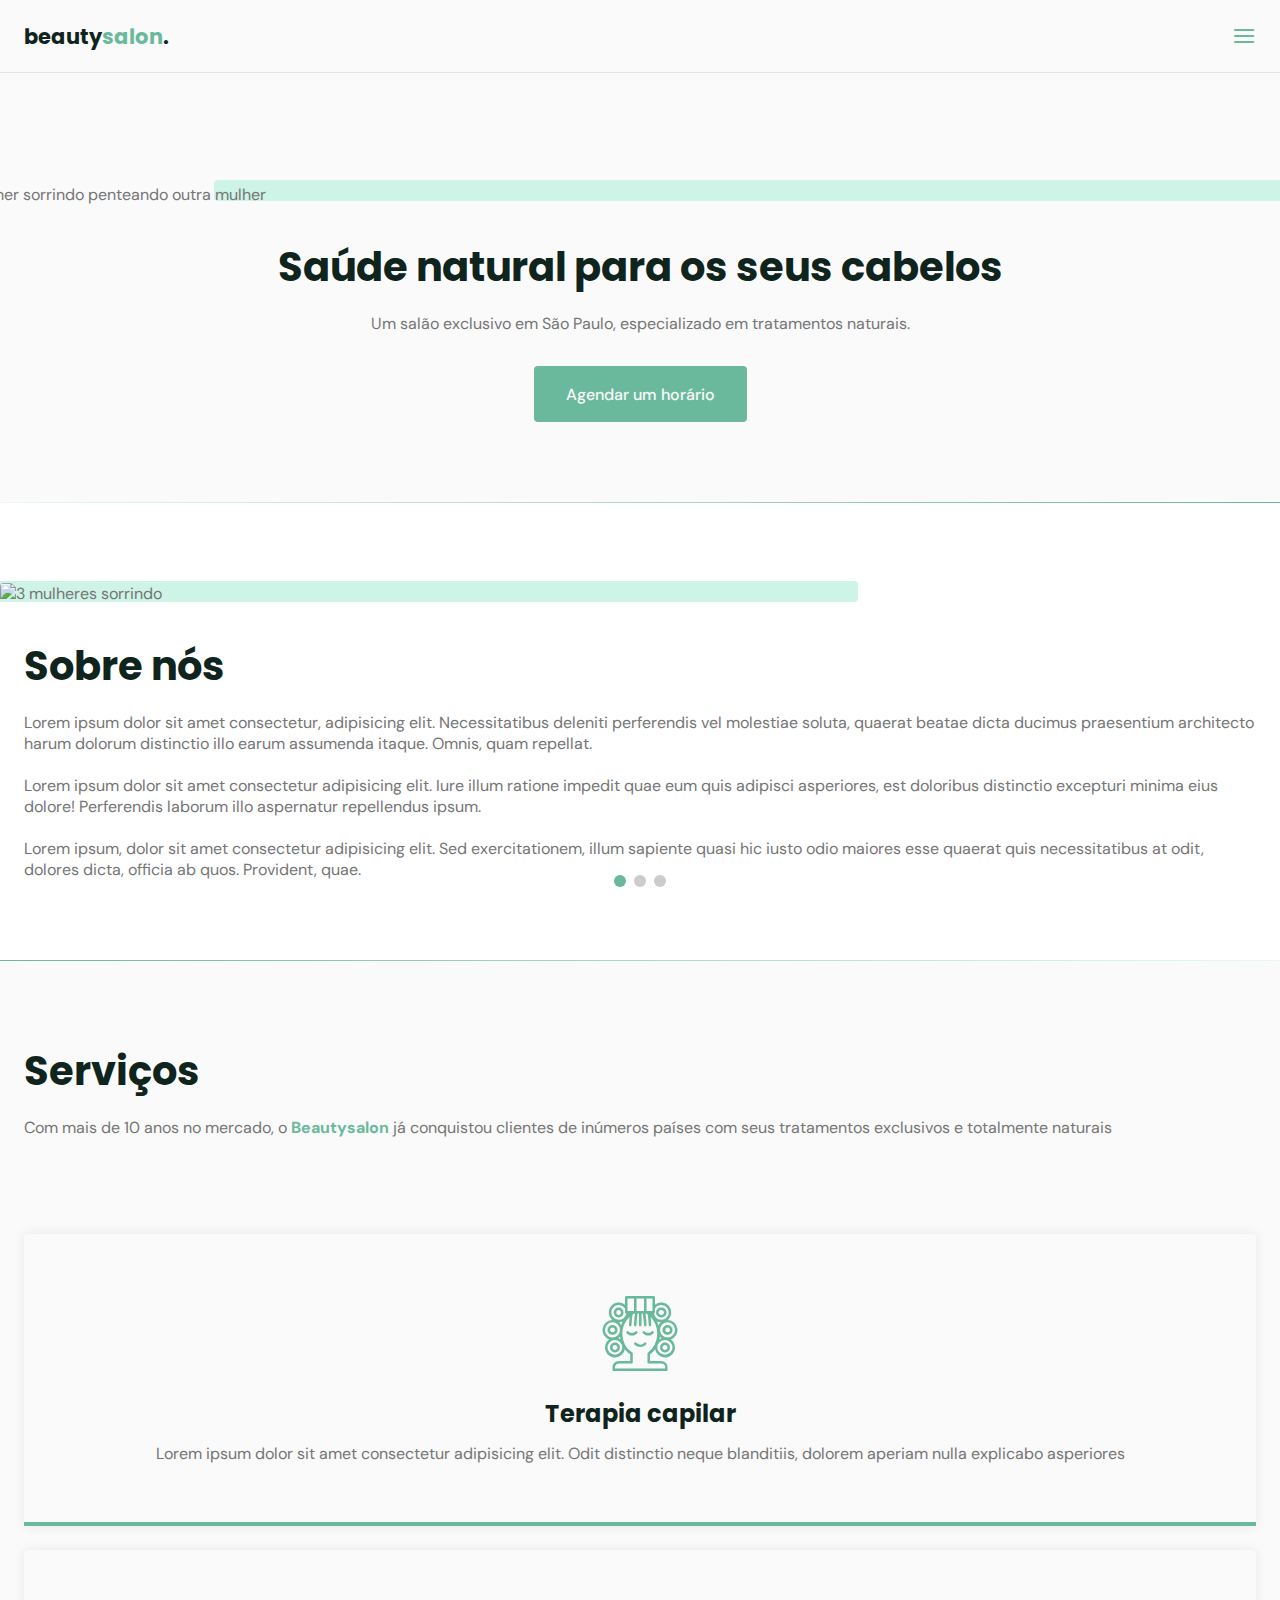
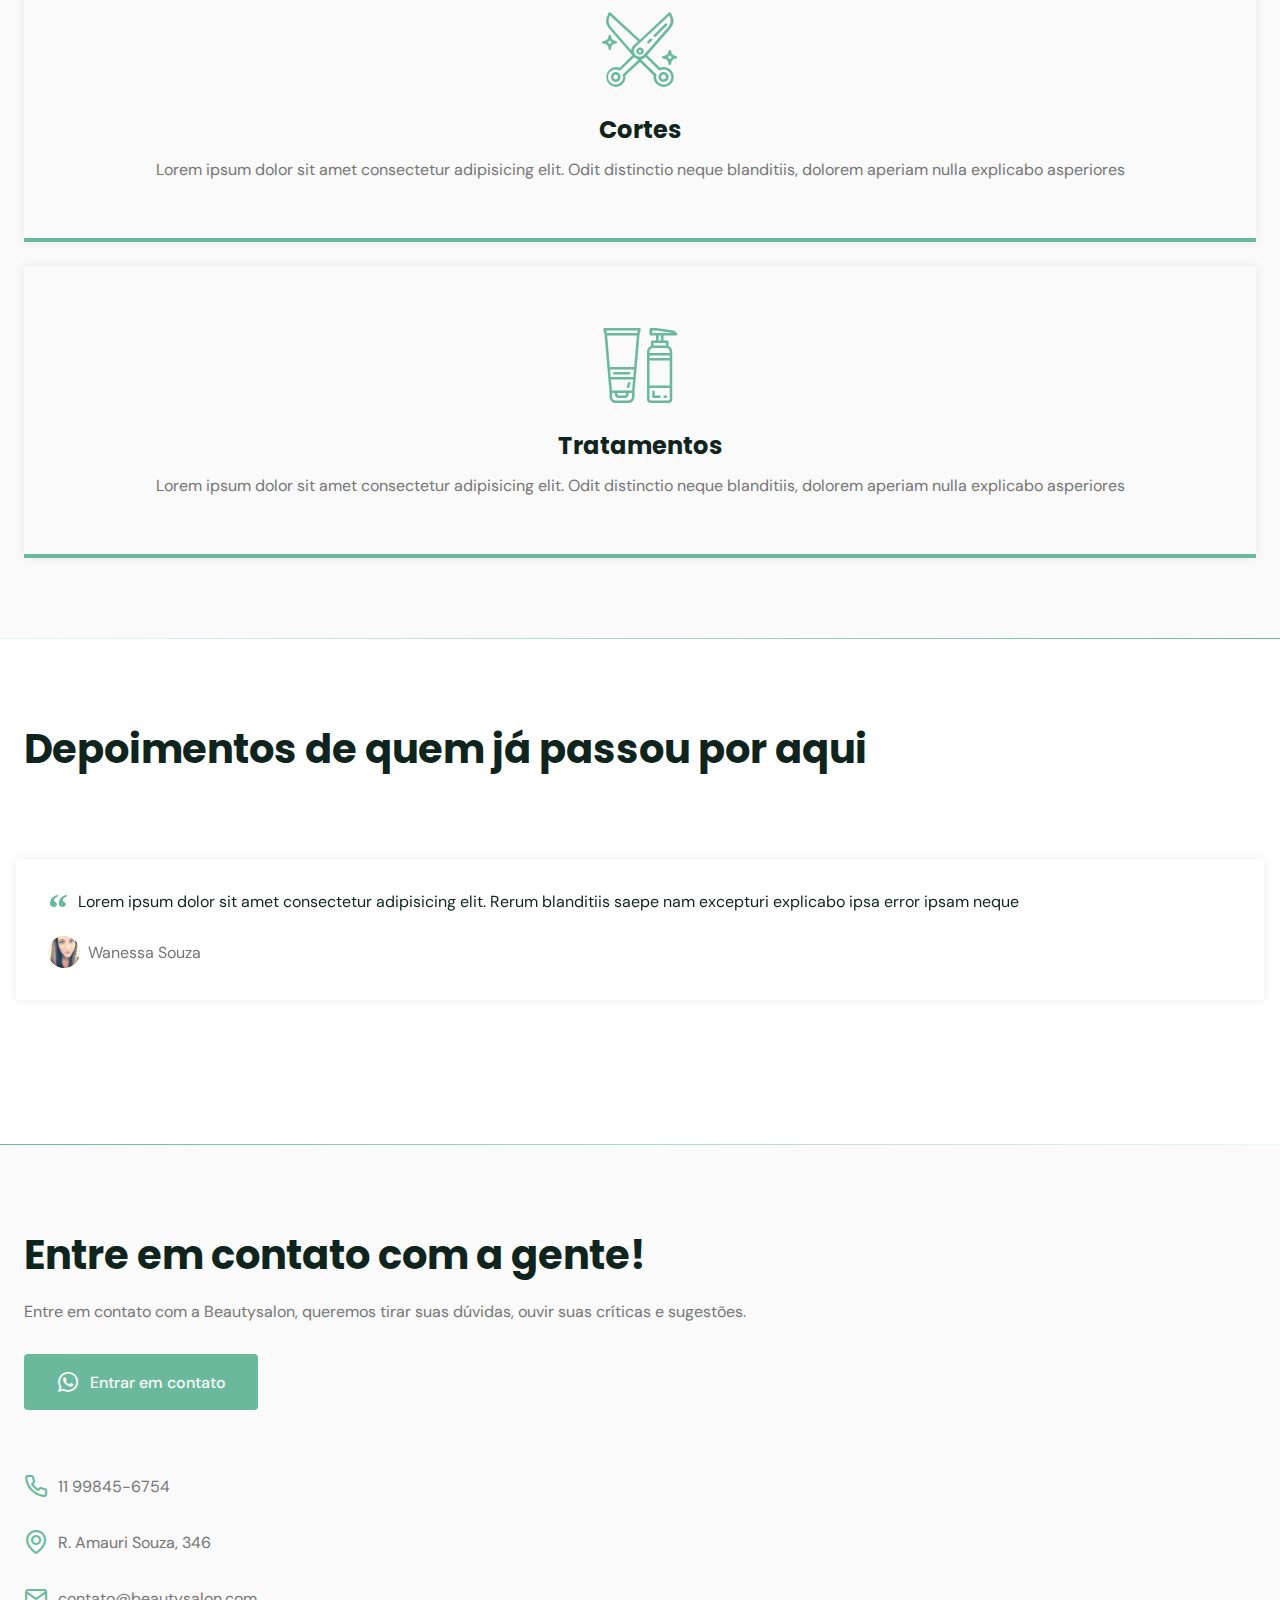
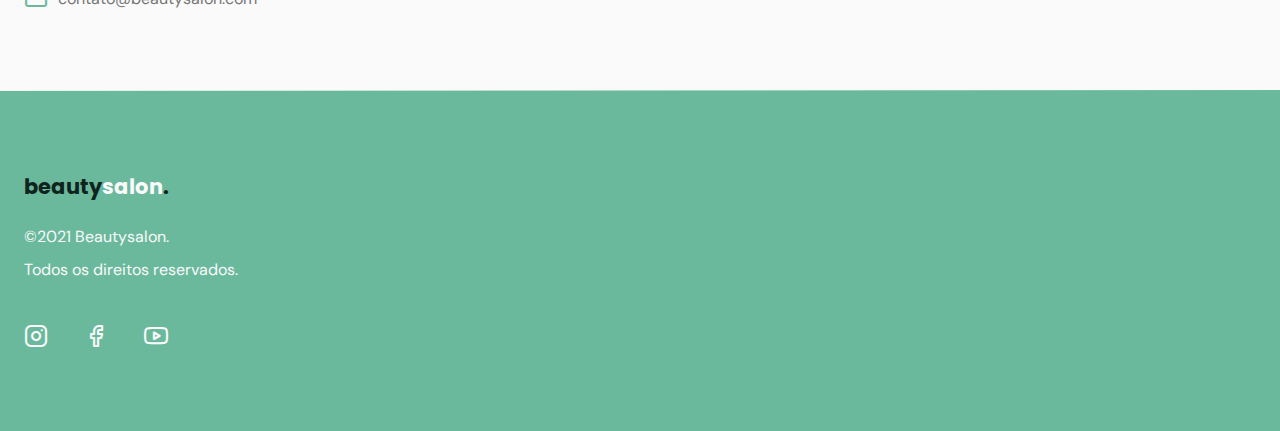
==== commit 00c5575b: "Começo aula 05" ====
--- a/index.html
+++ b/index.html
@@ -110,7 +110,7 @@
         <div class="container grid">
           <header>
             <h2 class="title">Serviços</h2>
-            <p>
+            <p class="subtitle">
               Com mais de 10 anos no mercado, o <strong>Beautysalon</strong> já
               conquistou clientes de inúmeros países com seus tratamentos
               exclusivos e totalmente naturais
@@ -247,7 +247,33 @@
           </div>
         </div>
       </section>
+
+      <div class="divider-1"></div>
     </main>
+
+    <footer class="section">
+      <div class="container grid">
+        <div class="brand">
+          <a class="logo logo-alt" href="#home">beauty<span>salon</span>.</a>
+          <p>©2021 Beautysalon.</p>
+          <p>Todos os direitos reservados.</p>
+        </div>
+
+        <div class="social">
+          <a href="https://instagram.com" target="_blank">
+            <i class="icon-instagram"></i>
+          </a>
+          <a href="https://facebook.com" target="_blank">
+            <i class="icon-facebook"></i
+          ></a>
+          <a href="https://youtube.com" target="_blank"
+            ><i class="icon-youtube"></i
+          ></a>
+        </div>
+      </div>
+    </footer>
+
+    <a href="#home" class="back-to-top"><i class="icon-arrow-up"></i></a>
 
     <!-- swiper -->
     <script src="https://unpkg.com/swiper/swiper-bundle.min.js"></script>
--- a/assets/fonts/style.css
+++ b/assets/fonts/style.css
@@ -1,10 +1,10 @@
 @font-face {
   font-family: 'icomoon';
-  src:  url('fonts/icomoon.eot?36sfdv');
-  src:  url('fonts/icomoon.eot?36sfdv#iefix') format('embedded-opentype'),
-    url('fonts/icomoon.ttf?36sfdv') format('truetype'),
-    url('fonts/icomoon.woff?36sfdv') format('woff'),
-    url('fonts/icomoon.svg?36sfdv#icomoon') format('svg');
+  src:  url('fonts/icomoon.eot?pb82g0');
+  src:  url('fonts/icomoon.eot?pb82g0#iefix') format('embedded-opentype'),
+    url('fonts/icomoon.ttf?pb82g0') format('truetype'),
+    url('fonts/icomoon.woff?pb82g0') format('woff'),
+    url('fonts/icomoon.svg?pb82g0#icomoon') format('svg');
   font-weight: normal;
   font-style: normal;
   font-display: block;
@@ -25,6 +25,9 @@
   -moz-osx-font-smoothing: grayscale;
 }
 
+.icon-arrow-up:before {
+  content: "\e90c";
+}
 .icon-phone:before {
   content: "\e900";
 }
--- a/style.css
+++ b/style.css
@@ -32,6 +32,9 @@
   --text-color: hsl(0 0% 46%);
   --text-color-light: hsl(0 0% 98%);
   --body-color: hsl(0 0% 98%);
+
+  /* fonts */
+  --title-font-size: 1.875rem;
 }
 
 /*===  BASE ============================ */
@@ -47,7 +50,7 @@
 }
 
 .title {
-  font: 700 1.875rem 'Poppins', sans-serif;
+  font: 700 var(--title-font-size) 'Poppins', sans-serif;
   color: var(--title-color);
   -webkit-font-smoothing: auto;
 }
@@ -144,6 +147,10 @@
   color: var(--base-color);
 }
 
+.logo-alt span {
+  color: var(--body-color);
+}
+
 /*====  NAVIGATION ============================ */
 nav {
   height: var(--header-height);
@@ -448,3 +455,74 @@
 #contact ul li i {
   color: var(--base-color);
 }
+
+/*====  FOOTER ============================ */
+footer {
+  background: var(--base-color);
+}
+
+footer .logo {
+  display: inline-block;
+  margin-bottom: 1.5rem;
+}
+
+footer .brand p {
+  color: var(--text-color-light);
+  margin-bottom: 0.75rem;
+}
+
+footer i {
+  font-size: 1.5rem;
+  color: var(--text-color-light);
+}
+
+footer .social a {
+  margin-right: 2rem;
+  transition: 0.3s;
+  display: inline-block;
+}
+
+footer .social a:hover {
+  transform: translateY(-8px);
+}
+
+/* Back to top */
+.back-to-top {
+  background: var(--base-color);
+  color: var(--text-color-light);
+
+  position: fixed;
+  right: 1rem;
+  bottom: 1rem;
+
+  padding: 0.5rem;
+  clip-path: circle();
+
+  font-size: 1.5rem;
+  line-height: 0;
+
+  visibility: hidden;
+  opacity: 0;
+
+  transition: 0.3s;
+  transform: translateY(100%);
+}
+
+.back-to-top.show {
+  visibility: visible;
+  opacity: 1;
+  transform: translateY(0);
+}
+
+/*========= MEDIA QUERIES =========*/
+/* extra large devices: 1200 > */
+
+/* large devices: 1023 > */
+/* large devices: 992 > */
+@media (min-width: 992px) {
+  :root {
+    --title-font-size: 2.5rem;
+    --subtitle-font-size: 1.125rem;
+  }
+}
+/* medium devices: 767 > */
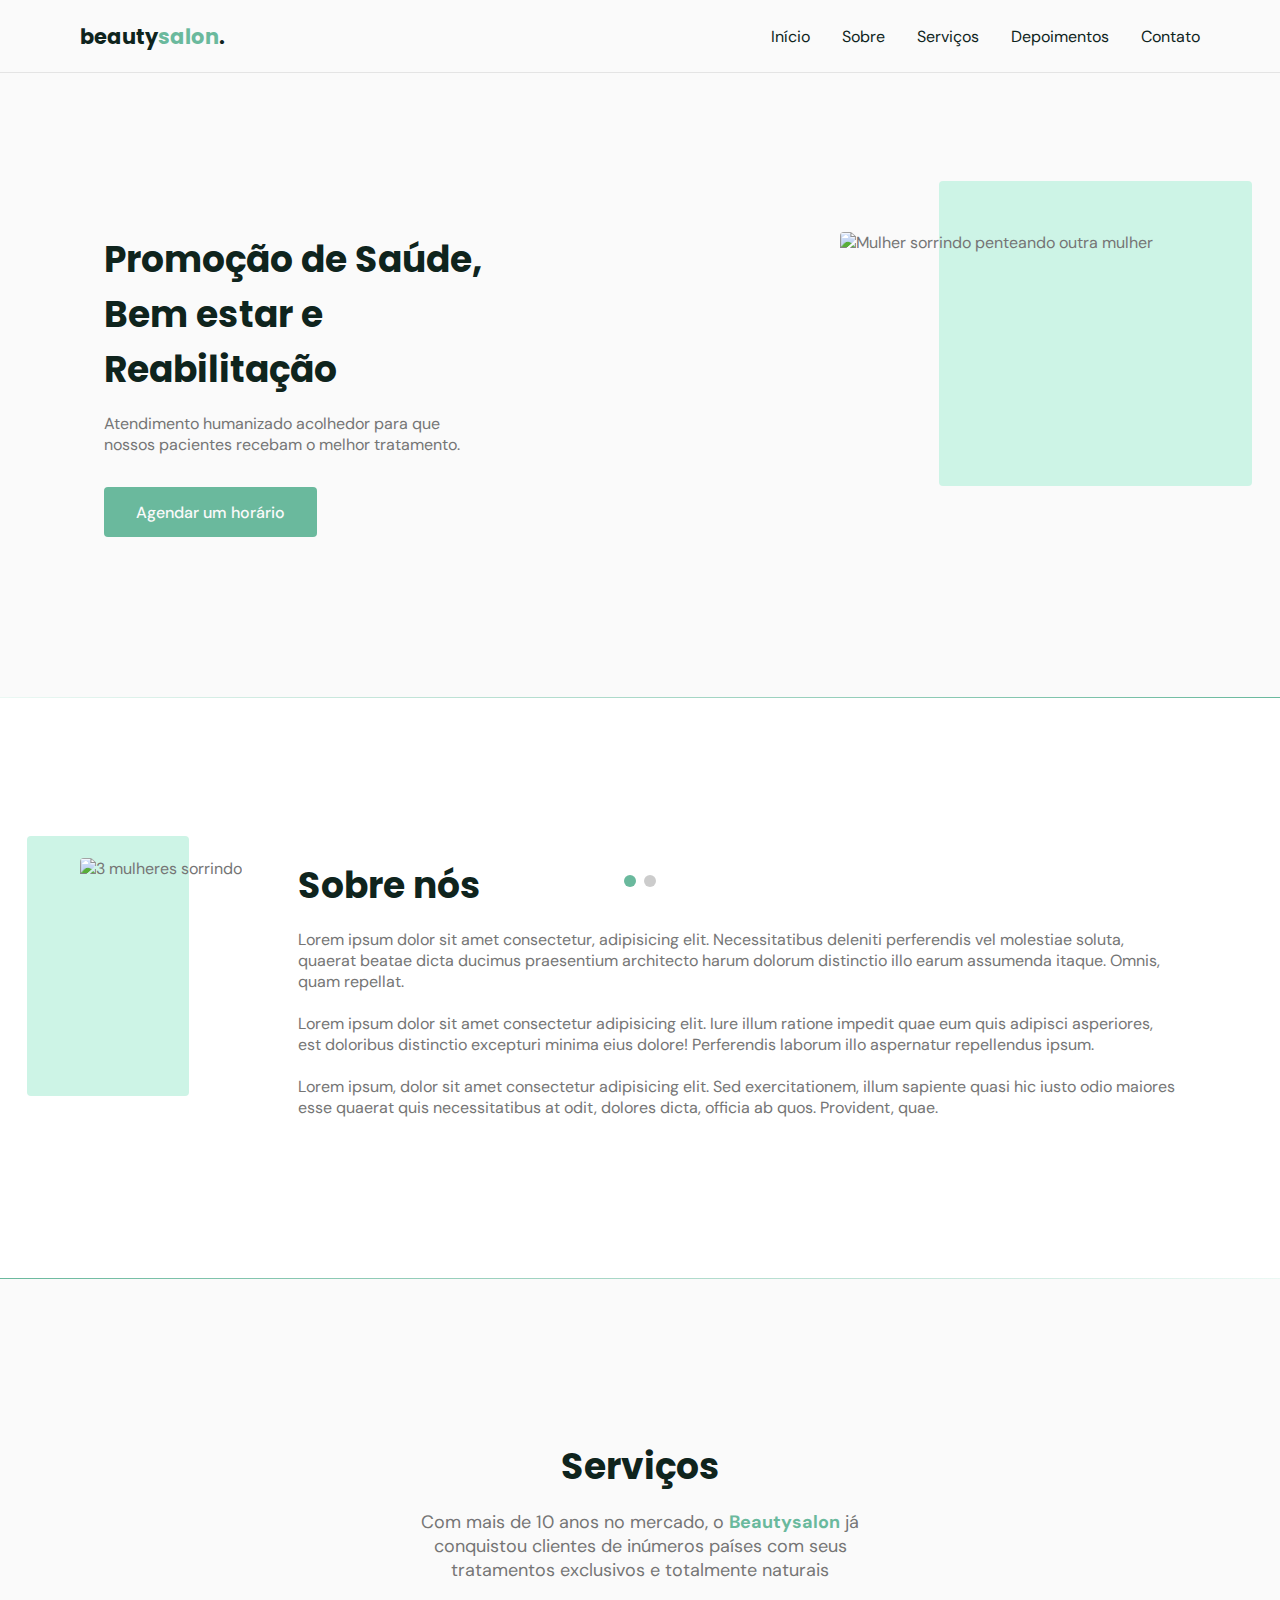
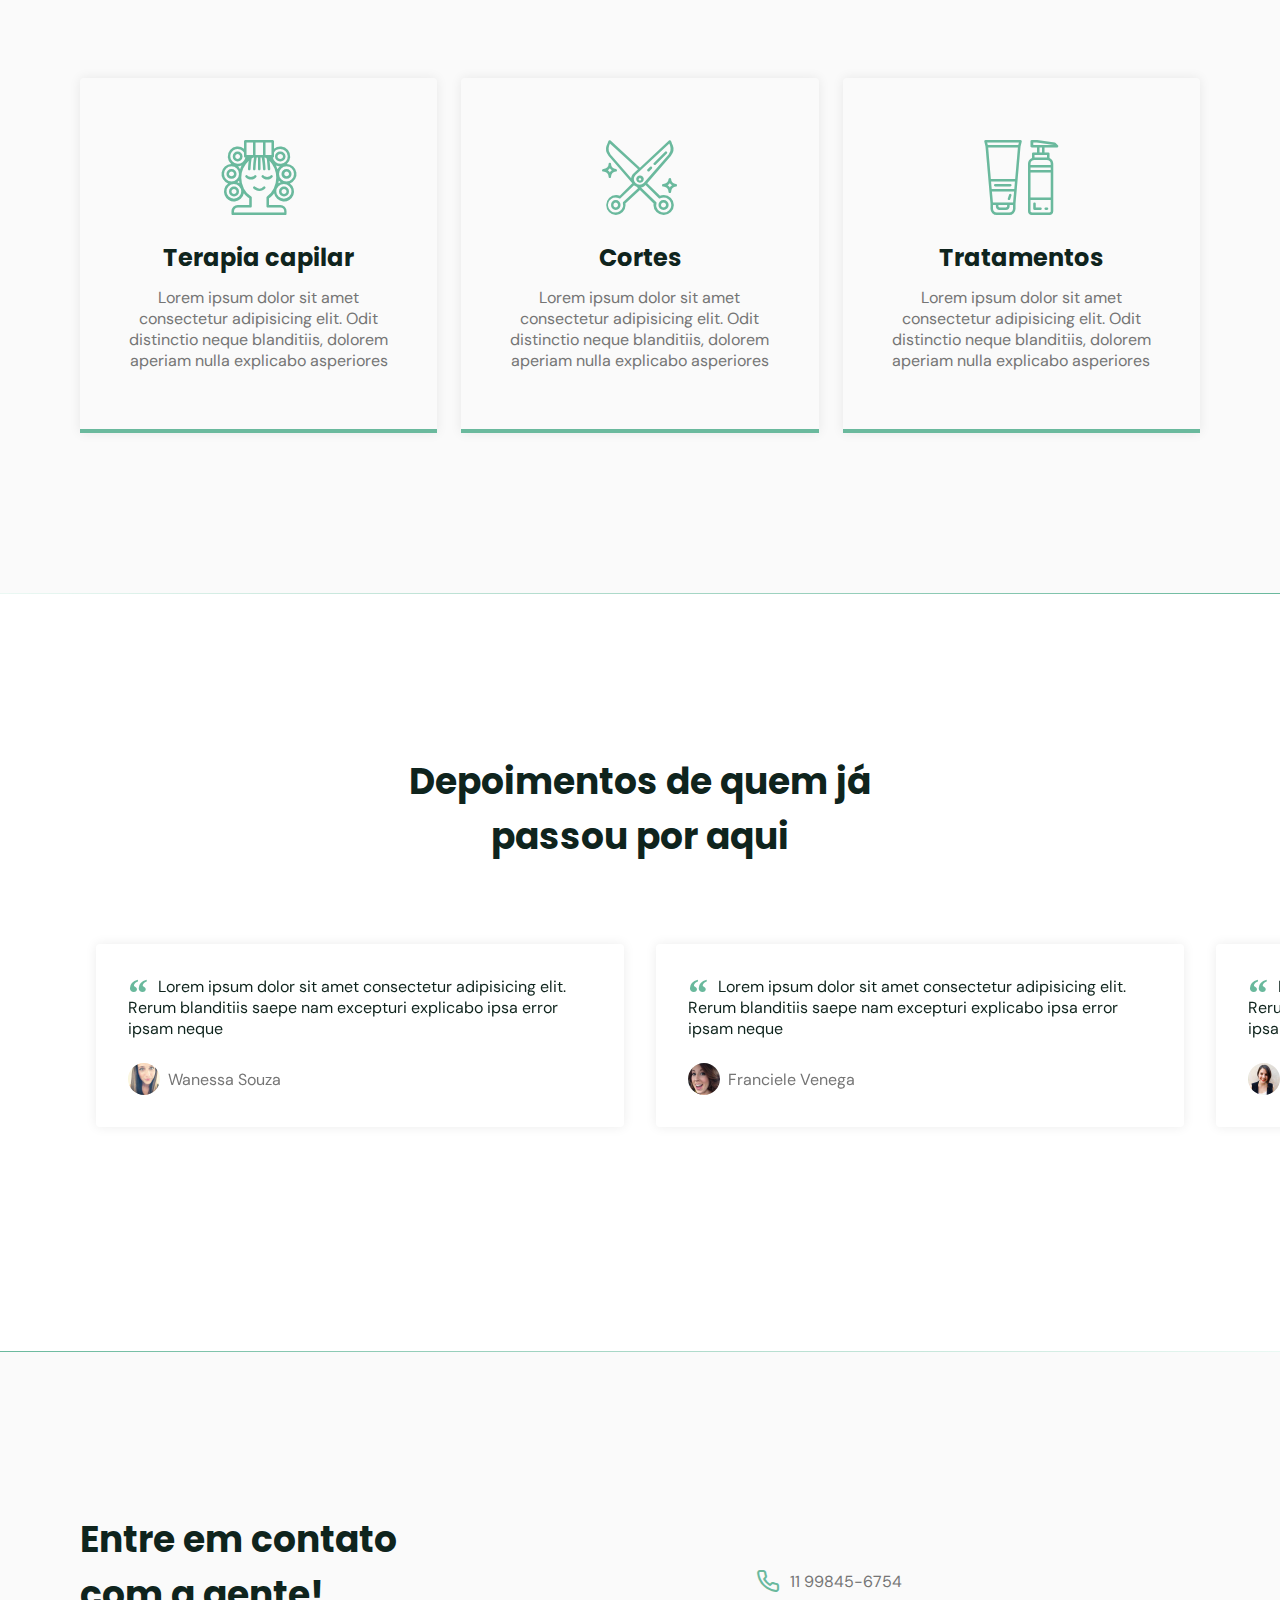
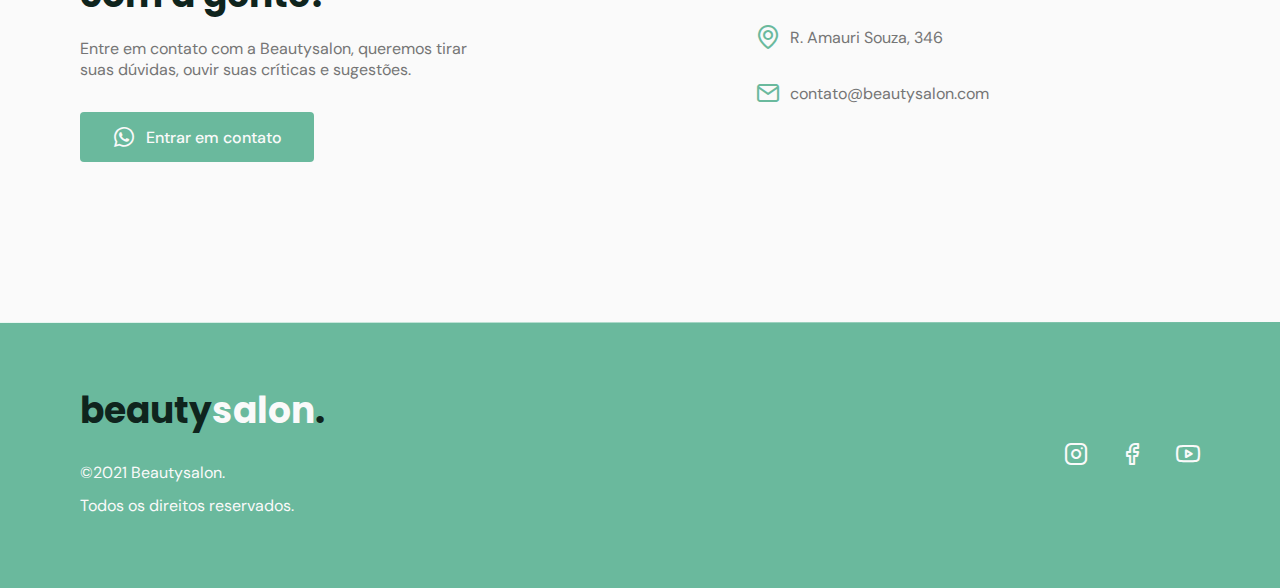
==== commit 45d0d2d6: "final" ====
--- a/index.html
+++ b/index.html
@@ -51,17 +51,18 @@
         <div class="container grid">
           <div class="image">
             <img
-              src="https://images.unsplash.com/photo-1562322140-8baeececf3df?ixid=MnwxMjA3fDB8MHxzZWFyY2h8MXx8aGFpcmRyZXNzZXJ8ZW58MHx8MHx8&ixlib=rb-1.2.1&auto=format&fit=crop&w=500&q=60"
+              src="https://images.pexels.com/photos/6111587/pexels-photo-6111587.jpeg?auto=compress&cs=tinysrgb&dpr=1&w=500"
               alt="Mulher sorrindo penteando outra mulher"
             />
           </div>
           <div class="text">
-            <h2 class="title">Saúde natural para os seus cabelos</h2>
-            <p>
-              Um salão exclusivo em São Paulo, especializado em tratamentos
-              naturais.
-            </p>
-            <a class="button" href="#">Agendar um horário</a>
+            <h2 class="title">Promoção de Saúde, Bem estar e Reabilitação</h2>
+            <p>
+              Atendimento humanizado acolhedor para que nossos pacientes recebam o melhor tratamento.
+            </p>
+            <a class="button" href="https://api.whatsapp.com/send?phone=+5519996205269&text=Oi! Gostaria de agendar um horário"
+            target="_blank"
+            >Agendar um horário</a>
           </div>
         </div>
       </section>
@@ -73,7 +74,7 @@
         <div class="container grid">
           <div class="image">
             <img
-              src="https://images.unsplash.com/photo-1559599101-f09722fb4948?ixid=MnwxMjA3fDB8MHxzZWFyY2h8Mnx8aGFpcmRyZXNzZXJ8ZW58MHx8MHx8&ixlib=rb-1.2.1&auto=format&fit=crop&w=500&q=60"
+              src="https://images.unsplash.com/photo-1518622358385-8ea7d0794bf6?ixid=MnwxMjA3fDB8MHxwaG90by1wYWdlfHx8fGVufDB8fHx8&ixlib=rb-1.2.1&auto=format&fit=crop&w=1050&q=80"
               alt="3 mulheres sorrindo"
             />
           </div>
@@ -231,7 +232,7 @@
               ouvir suas críticas e sugestões.
             </p>
             <a
-              href="https://api.whatsapp.com/send?phone=+5511998456754&text=Oi! Gostaria de agendar um horário"
+              href="https://api.whatsapp.com/send?phone=+5519996205269&text=Oi! Gostaria de agendar um horário"
               class="button"
               target="_blank"
               ><i class="icon-whatsapp"></i> Entrar em contato</a
@@ -259,7 +260,7 @@
           <p>Todos os direitos reservados.</p>
         </div>
 
-        <div class="social">
+        <div class="social grid">
           <a href="https://instagram.com" target="_blank">
             <i class="icon-instagram"></i>
           </a>
--- a/style.css
+++ b/style.css
@@ -35,6 +35,10 @@
 
   /* fonts */
   --title-font-size: 1.875rem;
+  --subtitle-font-size: 1rem;
+
+  --title-font: 'Poppins', sans-serif;
+  --body-font: 'DM Sans', sans-serif;
 }
 
 /*===  BASE ============================ */
@@ -43,14 +47,14 @@
 }
 
 body {
-  font: 400 1rem 'DM Sans', sans-serif;
+  font: 400 1rem var(--body-font);
   color: var(--text-color);
   background: var(--body-color);
   -webkit-font-smoothing: antialiased;
 }
 
 .title {
-  font: 700 var(--title-font-size) 'Poppins', sans-serif;
+  font: 700 var(--title-font-size) var(--title-font);
   color: var(--title-color);
   -webkit-font-smoothing: auto;
 }
@@ -63,7 +67,7 @@
   align-items: center;
   padding: 0 2rem;
   border-radius: 0.25rem;
-  font: 500 1rem 'DM Sans', sans-serif;
+  font: 500 1rem var(--body-font);
   transition: background 0.3s;
 }
 
@@ -101,11 +105,15 @@
 }
 
 .section {
-  padding: 5rem 0;
+  padding: calc(5rem + var(--header-height)) 0;
 }
 
 .section .title {
   margin-bottom: 1rem;
+}
+
+.section .subtitle {
+  font-size: var(--subtitle-font-size);
 }
 
 .section header {
@@ -133,13 +141,9 @@
   box-shadow: 0px 0px 12px rgba(0, 0, 0, 0.15);
 }
 
-main {
-  margin-top: calc(var(--header-height) + 2rem);
-}
-
 /*====  LOGO ============================ */
 .logo {
-  font: 700 1.31rem 'Poppins', sans-serif;
+  font: 700 1.31rem var(--title-font);
   color: var(--title-color);
 }
 
@@ -169,7 +173,8 @@
   position: relative;
 }
 
-nav ul li a:hover {
+nav ul li a:hover,
+nav ul li a.active {
   color: var(--base-color);
 }
 
@@ -186,7 +191,8 @@
   transition: width 0.2s;
 }
 
-nav ul li a:hover::after {
+nav ul li a:hover::after,
+nav ul li a.active::after {
   width: 100%;
 }
 
@@ -461,6 +467,10 @@
   background: var(--base-color);
 }
 
+footer.section {
+  padding: 4rem 0;
+}
+
 footer .logo {
   display: inline-block;
   margin-bottom: 1.5rem;
@@ -476,8 +486,12 @@
   color: var(--text-color-light);
 }
 
+footer .social {
+  grid-auto-flow: column;
+  width: fit-content;
+}
+
 footer .social a {
-  margin-right: 2rem;
   transition: 0.3s;
   display: inline-block;
 }
@@ -516,12 +530,130 @@
 
 /*========= MEDIA QUERIES =========*/
 /* extra large devices: 1200 > */
-
+@media (min-width: 1200px) {
+  /* reusable classes */
+  .container {
+    max-width: 1120px;
+    margin-left: auto;
+    margin-right: auto;
+  }
+
+  .section {
+    padding: 10rem 0;
+  }
+
+  .section header,
+  #testimonials header {
+    max-width: 32rem;
+    text-align: center;
+    margin-left: auto;
+    margin-right: auto;
+  }
+
+  .button {
+    height: 3.125rem;
+  }
+
+  /* navigation */
+  nav .menu {
+    opacity: 1;
+    visibility: visible;
+    top: 0;
+  }
+
+  nav .menu ul {
+    display: flex;
+    gap: 2rem;
+  }
+
+  nav .menu ul li a.title {
+    font: 400 1rem var(--body-font);
+    -webkit-font-smoothing: antialiased;
+  }
+
+  nav .menu ul li a.title.active {
+    font-weight: bold;
+    -webkit-font-smoothing: auto;
+  }
+
+  nav .icon-menu {
+    display: none;
+  }
+
+  /* layout */
+  main {
+    margin-top: var(--header-height);
+  }
+
+  /* home */
+  #home .container {
+    grid-auto-flow: column;
+    justify-content: space-between;
+    margin: 0 auto;
+  }
+
+  #home .image {
+    order: 1;
+  }
+
+  #home .text {
+    order: 0;
+    max-width: 24rem;
+    text-align: left;
+  }
+
+  /* about */
+  #about .container {
+    margin: 0 auto;
+    grid-auto-flow: column;
+  }
+
+  /* services */
+  .cards {
+    grid-template-columns: 1fr 1fr 1fr;
+  }
+
+  .card {
+    padding-left: 3rem;
+    padding-right: 3rem;
+  }
+
+  /* testimonials */
+  #testimonials .container {
+    margin-left: auto;
+    margin-right: auto;
+  }
+
+  /* contact */
+  #contact .container {
+    grid-auto-flow: column;
+    align-items: center;
+  }
+
+  #contact .text {
+    max-width: 25rem;
+  }
+
+  /* footer */
+  footer.section {
+    padding: 3.75rem 0;
+  }
+
+  footer .container {
+    grid-auto-flow: column;
+    align-items: center;
+    justify-content: space-between;
+  }
+
+  footer .logo {
+    font-size: 2.25rem;
+  }
+}
 /* large devices: 1023 > */
 /* large devices: 992 > */
 @media (min-width: 992px) {
   :root {
-    --title-font-size: 2.5rem;
+    --title-font-size: 2.25rem;
     --subtitle-font-size: 1.125rem;
   }
 }
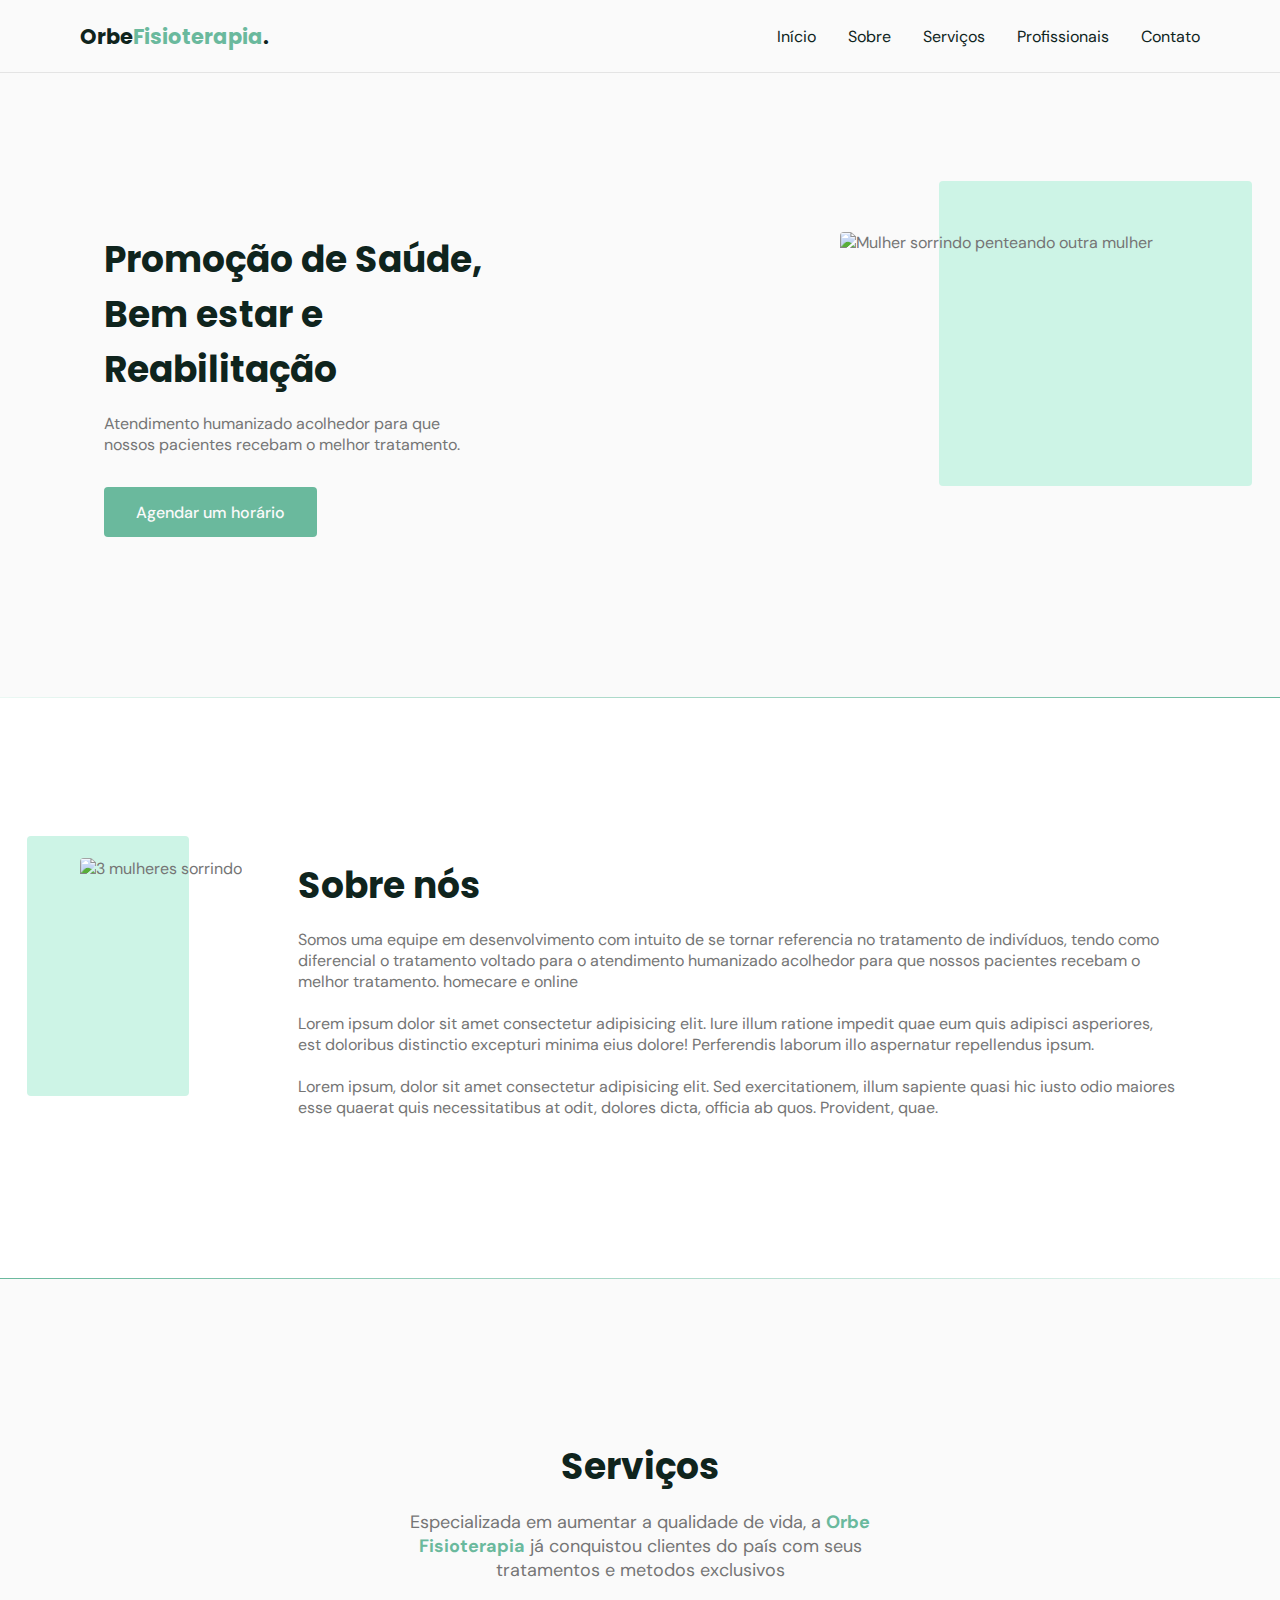
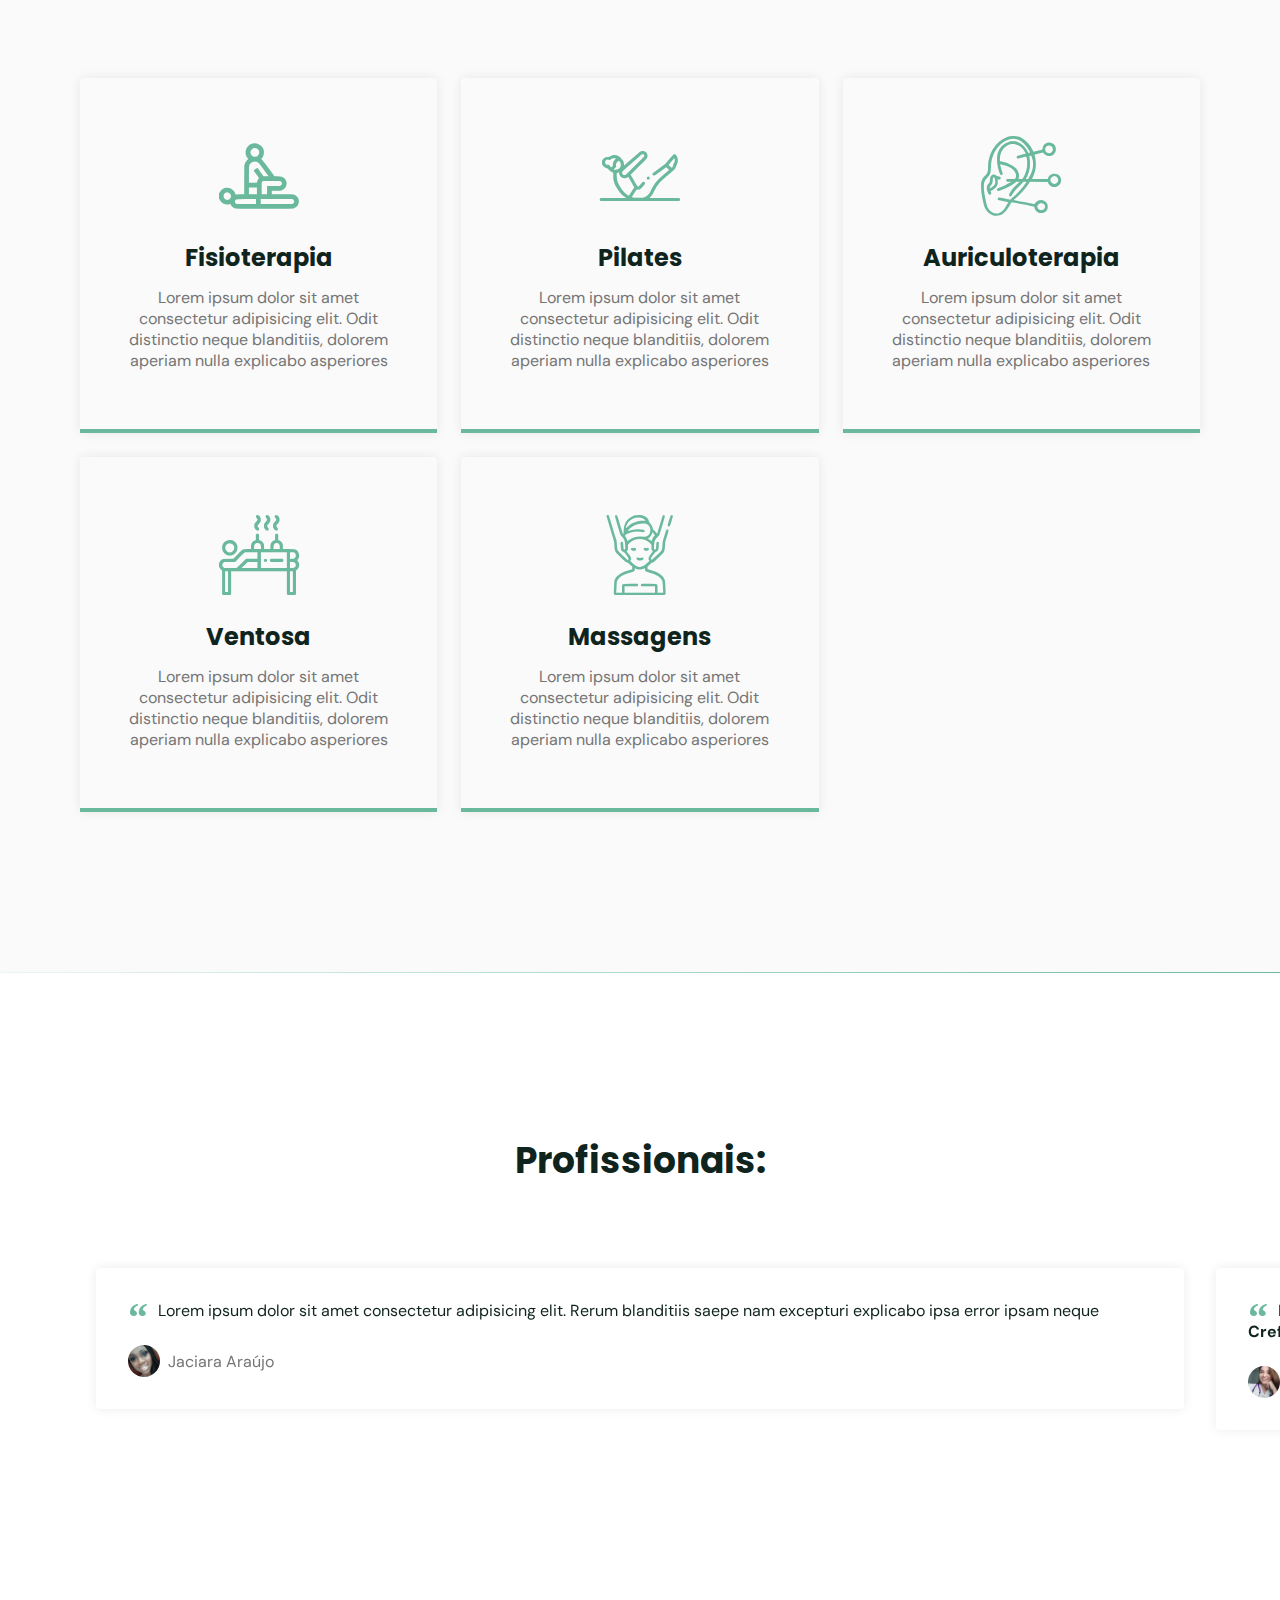
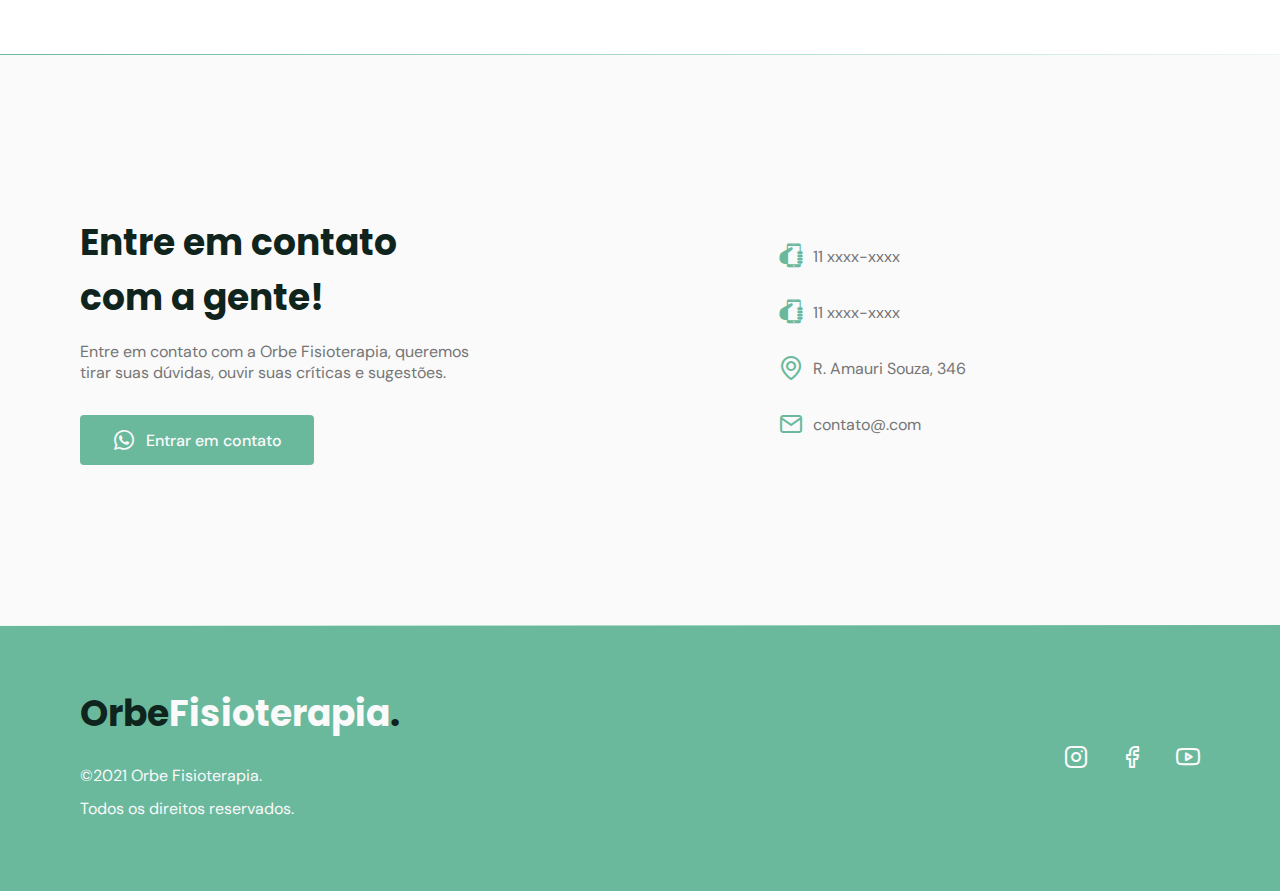
==== commit 3d6b9e4d: "melhorias1" ====
--- a/index.html
+++ b/index.html
@@ -4,7 +4,7 @@
     <!-- PAGE INFO -->
     <meta charset="UTF-8" />
     <meta name="viewport" content="width=device-width, initial-scale=1.0" />
-    <title>OriginSix</title>
+    <title>Orbe Fisioterapia</title>
 
     <!-- Icones -->
     <link rel="stylesheet" href="assets/fonts/style.css" />
@@ -28,14 +28,14 @@
   <body>
     <header id="header">
       <nav class="container">
-        <a class="logo" href="#">beauty<span>salon</span>.</a>
+        <a class="logo" href="#">Orbe<span>Fisioterapia</span>.</a>
         <!-- menu -->
         <div class="menu">
           <ul class="grid">
             <li><a class="title" href="#home">Início</a></li>
             <li><a class="title" href="#about">Sobre</a></li>
             <li><a class="title" href="#services">Serviços</a></li>
-            <li><a class="title" href="#testimonials">Depoimentos</a></li>
+            <li><a class="title" href="#testimonials">Profissionais</a></li>
             <li><a class="title" href="#contact">Contato</a></li>
           </ul>
         </div>
@@ -81,10 +81,7 @@
           <div class="text">
             <h2 class="title">Sobre nós</h2>
             <p>
-              Lorem ipsum dolor sit amet consectetur, adipisicing elit.
-              Necessitatibus deleniti perferendis vel molestiae soluta, quaerat
-              beatae dicta ducimus praesentium architecto harum dolorum
-              distinctio illo earum assumenda itaque. Omnis, quam repellat.
+              Somos uma equipe em desenvolvimento com intuito de se tornar referencia no tratamento de indivíduos, tendo como diferencial o tratamento voltado para o atendimento humanizado acolhedor para que nossos pacientes recebam o melhor tratamento. homecare e online
             </p>
             <br />
             <p>
@@ -112,15 +109,15 @@
           <header>
             <h2 class="title">Serviços</h2>
             <p class="subtitle">
-              Com mais de 10 anos no mercado, o <strong>Beautysalon</strong> já
-              conquistou clientes de inúmeros países com seus tratamentos
-              exclusivos e totalmente naturais
+              Especializada em aumentar a qualidade de vida, a <strong>Orbe Fisioterapia</strong> já
+              conquistou clientes do país com seus tratamentos e metodos
+              exclusivos
             </p>
           </header>
           <div class="cards grid">
             <div class="card">
-              <i class="icon-woman-hair"></i>
-              <h3 class="title">Terapia capilar</h3>
+              <i class="icon-fisioterapia_1"></i>
+              <h3 class="title">Fisioterapia</h3>
               <p>
                 Lorem ipsum dolor sit amet consectetur adipisicing elit. Odit
                 distinctio neque blanditiis, dolorem aperiam nulla explicabo
@@ -128,8 +125,8 @@
               </p>
             </div>
             <div class="card">
-              <i class="icon-trim"></i>
-              <h3 class="title">Cortes</h3>
+              <i class="icon-pilates-1"></i>
+              <h3 class="title">Pilates</h3>
               <p>
                 Lorem ipsum dolor sit amet consectetur adipisicing elit. Odit
                 distinctio neque blanditiis, dolorem aperiam nulla explicabo
@@ -137,8 +134,26 @@
               </p>
             </div>
             <div class="card">
-              <i class="icon-cosmetic"></i>
-              <h3 class="title">Tratamentos</h3>
+              <i class="icon-acupuntura-1"></i>
+              <h3 class="title">Auriculoterapia</h3>
+              <p>
+                Lorem ipsum dolor sit amet consectetur adipisicing elit. Odit
+                distinctio neque blanditiis, dolorem aperiam nulla explicabo
+                asperiores
+              </p>
+            </div>
+            <div class="card" id="card">
+              <i class="icon-ventosas"></i>
+              <h3 class="title">Ventosa</h3>
+              <p>
+                Lorem ipsum dolor sit amet consectetur adipisicing elit. Odit
+                distinctio neque blanditiis, dolorem aperiam nulla explicabo
+                asperiores
+              </p>
+            </div>
+            <div class="card" id="card">
+              <i class="icon-Massagem"></i>
+              <h3 class="title">Massagens</h3>
               <p>
                 Lorem ipsum dolor sit amet consectetur adipisicing elit. Odit
                 distinctio neque blanditiis, dolorem aperiam nulla explicabo
@@ -155,7 +170,7 @@
       <section class="section" id="testimonials">
         <div class="container">
           <header>
-            <h2 class="title">Depoimentos de quem já passou por aqui</h2>
+            <h2 class="title">Profissionais: </h2>
           </header>
           <div class="testimonials swiper-container">
             <div class="swiper-wrapper">
@@ -169,10 +184,10 @@
                   </p>
                   <cite>
                     <img
-                      src="assets/fotos/10.jpeg"
+                      src="assets/fotos/jacy (2).jpeg"
                       alt="Foto de Wanessa Souza"
                     />
-                    Wanessa Souza
+                    Jaciara Araújo
                   </cite>
                 </blockquote>
               </div>
@@ -181,37 +196,20 @@
                 <blockquote>
                   <p>
                     <span>&ldquo;</span>
-                    Lorem ipsum dolor sit amet consectetur adipisicing elit.
-                    Rerum blanditiis saepe nam excepturi explicabo ipsa error
-                    ipsam neque
+                    Muito Prazer, me chamo Paula sou Fisioterapeuta especializada em Terapia Respiratoria, Pilates Classico e .... <br>
+                    <strong>Crefito:</strong> 152485326
                   </p>
                   <cite>
                     <img
-                      src="assets/fotos/56.jpeg"
+                      src="assets/fotos/Paula (2).jpeg"
                       alt="Foto de Franciele Venega"
                     />
-                    Franciele Venega
+                    Paula Fernanda Baumann
                   </cite>
                 </blockquote>
               </div>
-
-              <div class="testimonial swiper-slide">
-                <blockquote>
-                  <p>
-                    <span>&ldquo;</span>
-                    Lorem ipsum dolor sit amet consectetur adipisicing elit.
-                    Rerum blanditiis saepe nam excepturi explicabo ipsa error
-                    ipsam neque
-                  </p>
-                  <cite>
-                    <img
-                      src="assets/fotos/26.jpeg"
-                      alt="Fotos de Valeska Fabris"
-                    />
-                    Valeska Fabris
-                  </cite>
-                </blockquote>
-              </div>
+             
+
             </div>
 
             <!-- If we need pagination -->
@@ -228,7 +226,7 @@
           <div class="text">
             <h2 class="title">Entre em contato com a gente!</h2>
             <p>
-              Entre em contato com a Beautysalon, queremos tirar suas dúvidas,
+              Entre em contato com a Orbe Fisioterapia, queremos tirar suas dúvidas,
               ouvir suas críticas e sugestões.
             </p>
             <a
@@ -241,9 +239,10 @@
 
           <div class="links">
             <ul class="grid">
-              <li><i class="icon-phone"></i> 11 99845-6754</li>
+              <li><i class="icon-celular"></i> 11 xxxx-xxxx</li>
+              <li><i class="icon-celular"></i> 11 xxxx-xxxx</li>
               <li><i class="icon-map-pin"></i> R. Amauri Souza, 346</li>
-              <li><i class="icon-mail"></i> contato@beautysalon.com</li>
+              <li><i class="icon-mail"></i> contato@.com</li>
             </ul>
           </div>
         </div>
@@ -255,8 +254,8 @@
     <footer class="section">
       <div class="container grid">
         <div class="brand">
-          <a class="logo logo-alt" href="#home">beauty<span>salon</span>.</a>
-          <p>©2021 Beautysalon.</p>
+          <a class="logo logo-alt" href="#home">Orbe<span>Fisioterapia</span>.</a>
+          <p>©2021 Orbe Fisioterapia.</p>
           <p>Todos os direitos reservados.</p>
         </div>
 
@@ -277,7 +276,7 @@
     <a href="#home" class="back-to-top"><i class="icon-arrow-up"></i></a>
 
     <!-- swiper -->
-    <script src="https://unpkg.com/swiper/swiper-bundle.min.js"></script>
+    <script src="https://unpkg.com/swiper@7/swiper-bundle.min.js"></script>
 
     <!-- scrollreveal -->
     <script src="https://unpkg.com/scrollreveal"></script>
--- a/assets/fonts/style.css
+++ b/assets/fonts/style.css
@@ -1,10 +1,10 @@
 @font-face {
   font-family: 'icomoon';
-  src:  url('fonts/icomoon.eot?pb82g0');
-  src:  url('fonts/icomoon.eot?pb82g0#iefix') format('embedded-opentype'),
-    url('fonts/icomoon.ttf?pb82g0') format('truetype'),
-    url('fonts/icomoon.woff?pb82g0') format('woff'),
-    url('fonts/icomoon.svg?pb82g0#icomoon') format('svg');
+  src:  url('fonts/icomoon.eot?65vgfd');
+  src:  url('fonts/icomoon.eot?65vgfd#iefix') format('embedded-opentype'),
+    url('fonts/icomoon.ttf?65vgfd') format('truetype'),
+    url('fonts/icomoon.woff?65vgfd') format('woff'),
+    url('fonts/icomoon.svg?65vgfd#icomoon') format('svg');
   font-weight: normal;
   font-style: normal;
   font-display: block;
@@ -25,10 +25,25 @@
   -moz-osx-font-smoothing: grayscale;
 }
 
-.icon-arrow-up:before {
-  content: "\e90c";
+.icon-celular:before {
+  content: "\e911";
 }
-.icon-phone:before {
+.icon-Massagem:before {
+  content: "\e912";
+}
+.icon-acupuntura-1:before {
+  content: "\e90d";
+}
+.icon-fisioterapia_1:before {
+  content: "\e90e";
+}
+.icon-ventosas:before {
+  content: "\e90f";
+}
+.icon-pilates-1:before {
+  content: "\e910";
+}
+.icon-phone1:before {
   content: "\e900";
 }
 .icon-close:before {
@@ -52,15 +67,21 @@
 .icon-menu:before {
   content: "\e907";
 }
-.icon-trim:before {
+.icon-phone:before {
   content: "\e908";
 }
-.icon-whatsapp:before {
+.icon-trim:before {
   content: "\e909";
 }
-.icon-woman-hair:before {
+.icon-whatsapp:before {
   content: "\e90a";
 }
-.icon-youtube:before {
+.icon-woman-hair:before {
   content: "\e90b";
 }
+.icon-youtube:before {
+  content: "\e90c";
+}
+.icon-phone2:before {
+  content: "\e942";
+}
--- a/style.css
+++ b/style.css
@@ -612,7 +612,10 @@
   .cards {
     grid-template-columns: 1fr 1fr 1fr;
   }
-
+  
+  #ultimocard .cards { 
+    visibility: hidden;
+  }
   .card {
     padding-left: 3rem;
     padding-right: 3rem;
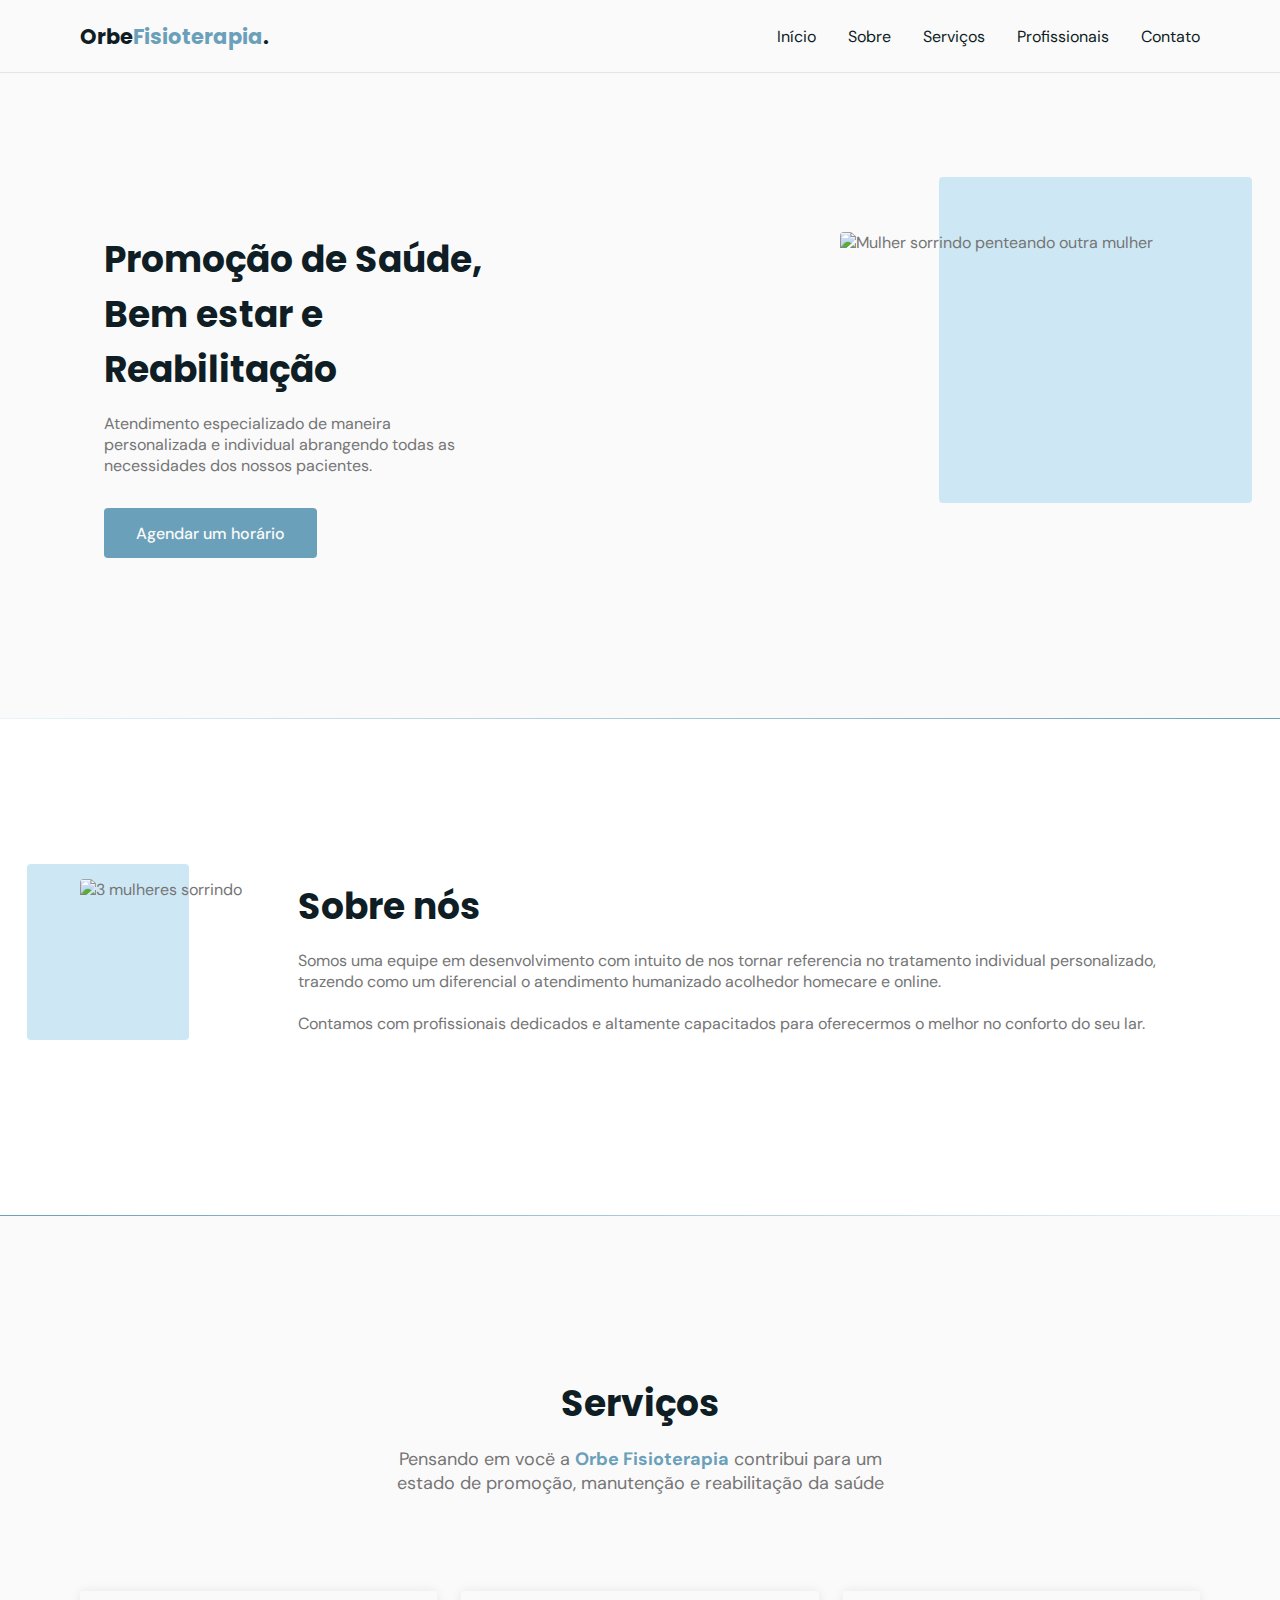
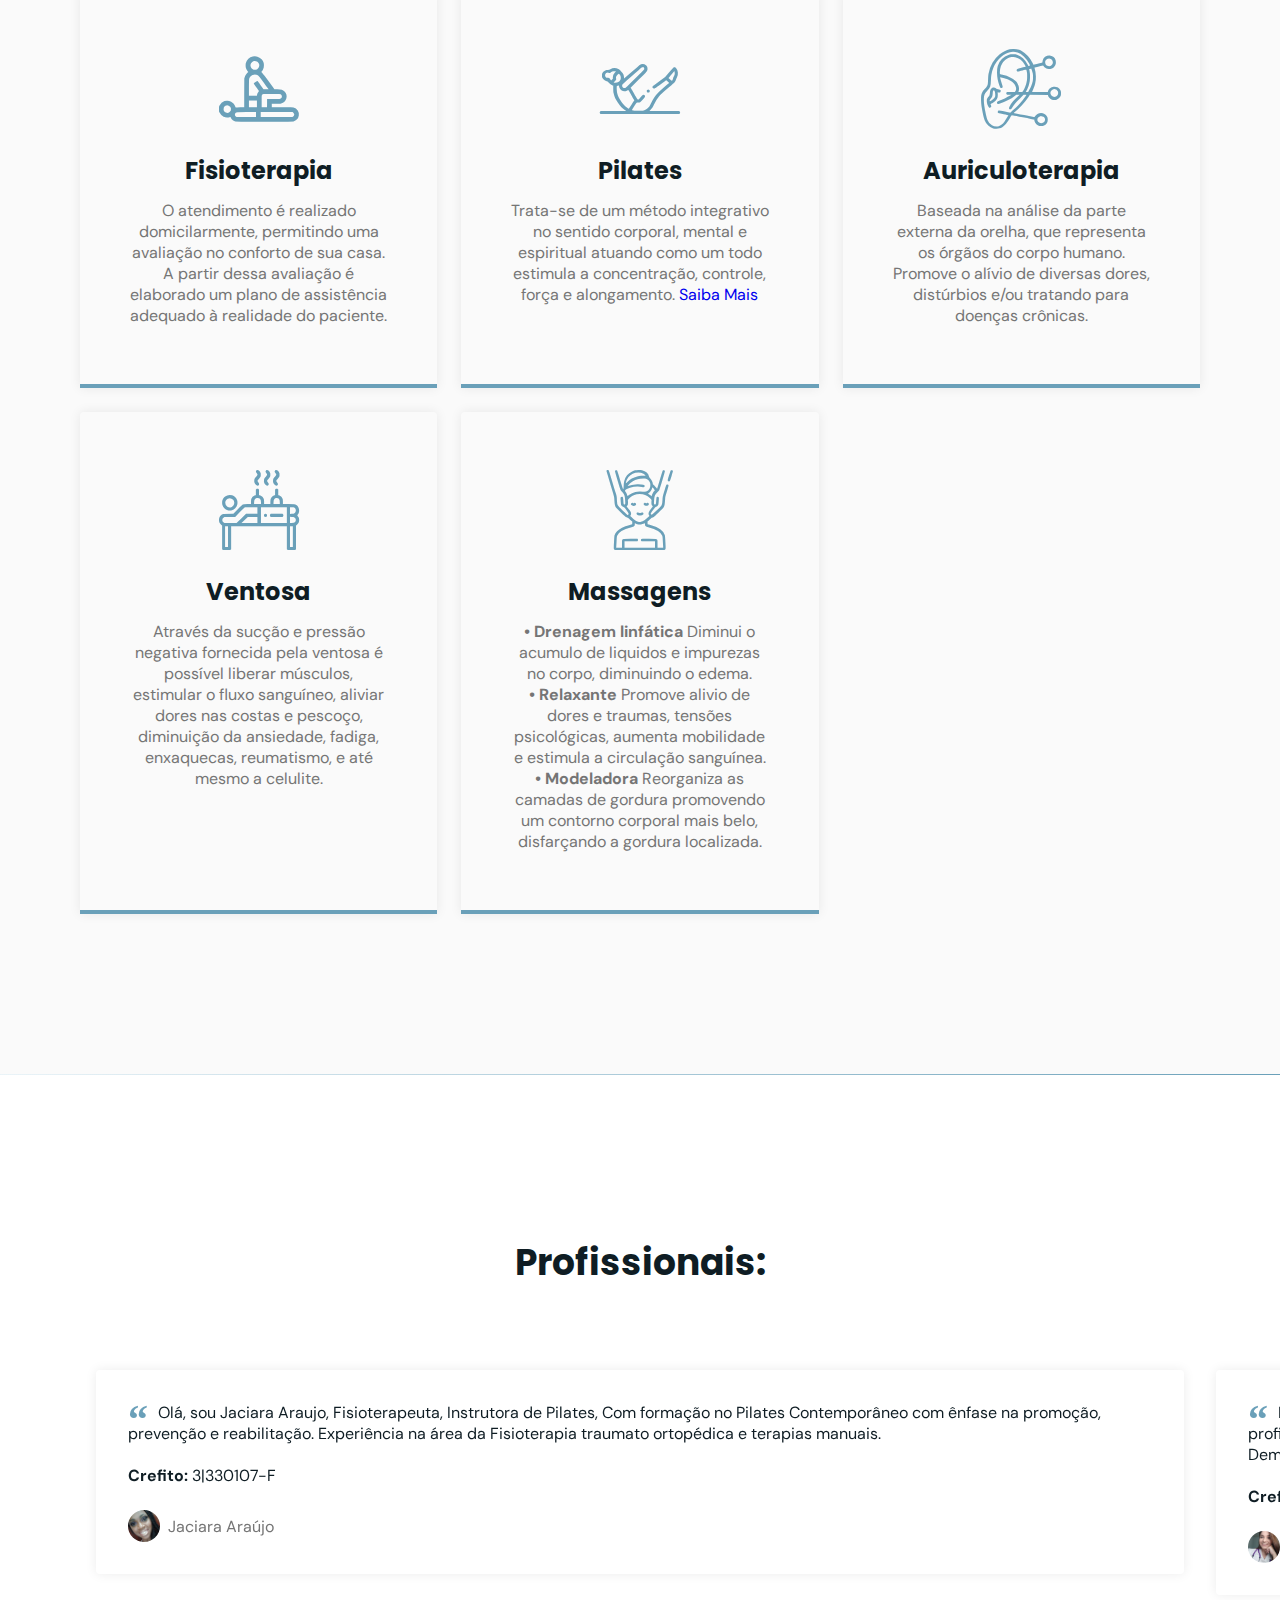
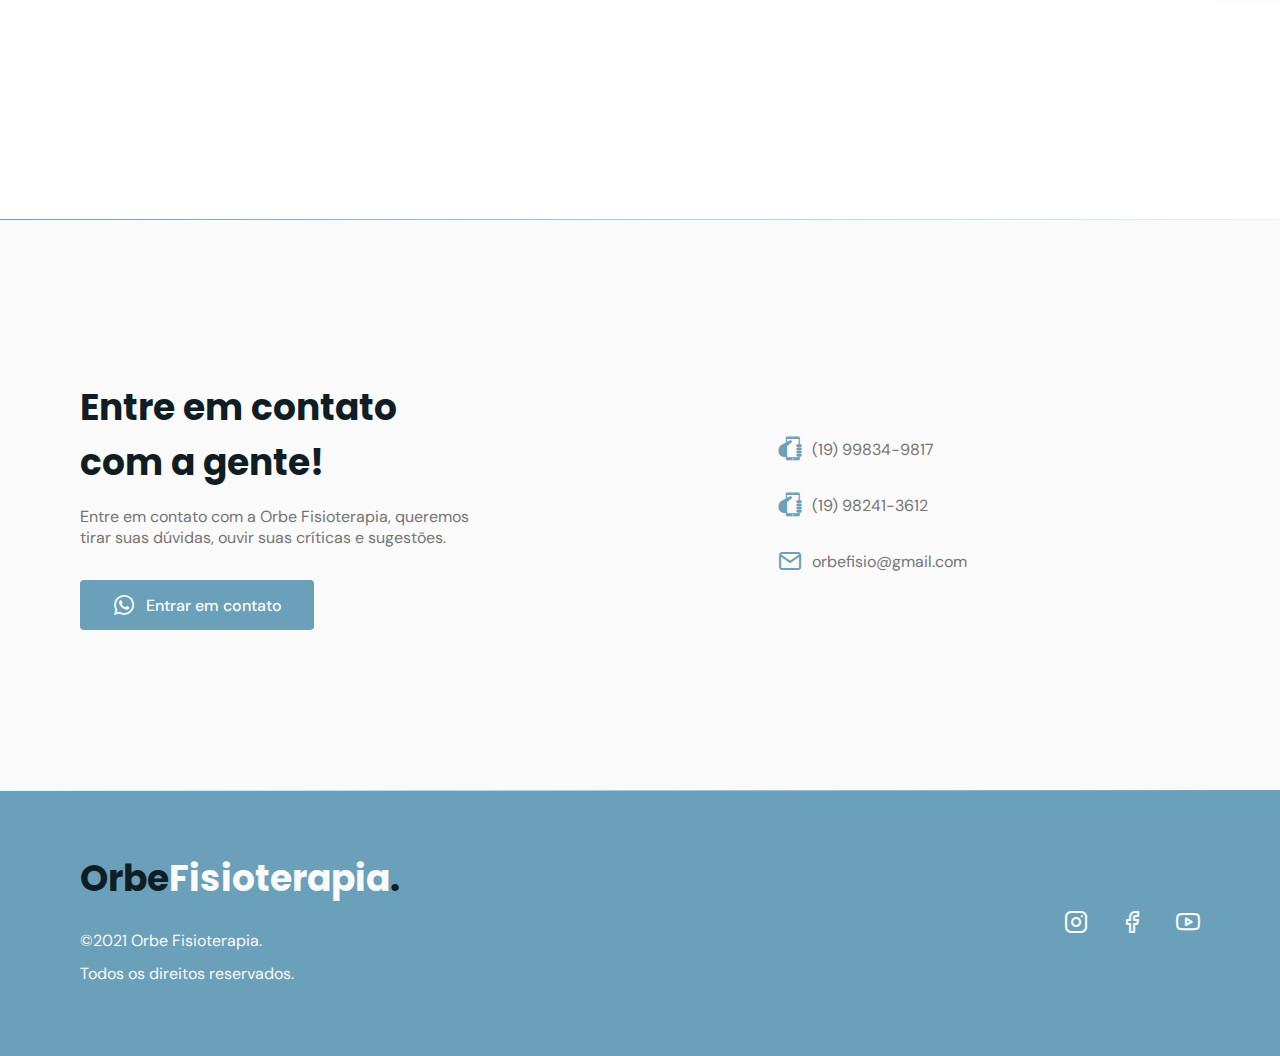
==== commit c530db4b: "?" ====
--- a/index.html
+++ b/index.html
@@ -58,7 +58,8 @@
           <div class="text">
             <h2 class="title">Promoção de Saúde, Bem estar e Reabilitação</h2>
             <p>
-              Atendimento humanizado acolhedor para que nossos pacientes recebam o melhor tratamento.
+              Atendimento especializado de maneira personalizada e individual abrangendo todas as necessidades dos nossos pacientes.<br>
+              
             </p>
             <a class="button" href="https://api.whatsapp.com/send?phone=+5519996205269&text=Oi! Gostaria de agendar um horário"
             target="_blank"
@@ -81,21 +82,16 @@
           <div class="text">
             <h2 class="title">Sobre nós</h2>
             <p>
-              Somos uma equipe em desenvolvimento com intuito de se tornar referencia no tratamento de indivíduos, tendo como diferencial o tratamento voltado para o atendimento humanizado acolhedor para que nossos pacientes recebam o melhor tratamento. homecare e online
+              Somos uma equipe em desenvolvimento com intuito de nos tornar referencia no tratamento individual personalizado, trazendo como um diferencial o atendimento humanizado acolhedor homecare e online.
             </p>
             <br />
-            <p>
-              Lorem ipsum dolor sit amet consectetur adipisicing elit. Iure
-              illum ratione impedit quae eum quis adipisci asperiores, est
-              doloribus distinctio excepturi minima eius dolore! Perferendis
-              laborum illo aspernatur repellendus ipsum.
+            
+            <p>
+              Contamos com profissionais dedicados e altamente capacitados para oferecermos o melhor no conforto do seu lar.
             </p>
             <br />
             <p>
-              Lorem ipsum, dolor sit amet consectetur adipisicing elit. Sed
-              exercitationem, illum sapiente quasi hic iusto odio maiores esse
-              quaerat quis necessitatibus at odit, dolores dicta, officia ab
-              quos. Provident, quae.
+              
             </p>
           </div>
         </div>
@@ -109,9 +105,7 @@
           <header>
             <h2 class="title">Serviços</h2>
             <p class="subtitle">
-              Especializada em aumentar a qualidade de vida, a <strong>Orbe Fisioterapia</strong> já
-              conquistou clientes do país com seus tratamentos e metodos
-              exclusivos
+              Pensando em vocë a <strong>Orbe Fisioterapia</strong> contribui para um estado de promoção, manutenção e reabilitação da saúde
             </p>
           </header>
           <div class="cards grid">
@@ -119,45 +113,42 @@
               <i class="icon-fisioterapia_1"></i>
               <h3 class="title">Fisioterapia</h3>
               <p>
-                Lorem ipsum dolor sit amet consectetur adipisicing elit. Odit
-                distinctio neque blanditiis, dolorem aperiam nulla explicabo
-                asperiores
+                O atendimento é realizado domicilarmente, permitindo uma 
+                avaliação no conforto de sua casa. A partir dessa 
+                avaliação é elaborado um plano de assistência adequado à realidade do paciente.
               </p>
             </div>
             <div class="card">
               <i class="icon-pilates-1"></i>
               <h3 class="title">Pilates</h3>
               <p>
-                Lorem ipsum dolor sit amet consectetur adipisicing elit. Odit
-                distinctio neque blanditiis, dolorem aperiam nulla explicabo
-                asperiores
+                Trata-se de um método integrativo no sentido corporal, mental e espiritual atuando como um todo estimula a concentração, controle, força e alongamento. <a href="https://revistapilates.com.br/os-diferentes-estilos-de-pilates/" target="_blank">Saiba Mais</a>
               </p>
             </div>
             <div class="card">
               <i class="icon-acupuntura-1"></i>
               <h3 class="title">Auriculoterapia</h3>
               <p>
-                Lorem ipsum dolor sit amet consectetur adipisicing elit. Odit
-                distinctio neque blanditiis, dolorem aperiam nulla explicabo
-                asperiores
-              </p>
-            </div>
-            <div class="card" id="card">
+                Baseada na análise da parte externa da orelha, que representa os órgãos do corpo humano.         
+                Promove o alívio de diversas dores, distúrbios e/ou tratando para doenças crônicas.
+              </p>
+            </div>
+            <div class="card">
               <i class="icon-ventosas"></i>
               <h3 class="title">Ventosa</h3>
               <p>
-                Lorem ipsum dolor sit amet consectetur adipisicing elit. Odit
-                distinctio neque blanditiis, dolorem aperiam nulla explicabo
-                asperiores
-              </p>
-            </div>
-            <div class="card" id="card">
-              <i class="icon-Massagem"></i>
+                Através da sucção e pressão negativa fornecida pela ventosa é possível liberar músculos, estimular o fluxo sanguíneo, aliviar dores nas costas e pescoço, diminuição da ansiedade, fadiga, enxaquecas, reumatismo, e até mesmo a celulite.
+              </p>
+            </div>
+            <div class="card">
+              <i class="icon-Massagem" ></i>
               <h3 class="title">Massagens</h3>
               <p>
-                Lorem ipsum dolor sit amet consectetur adipisicing elit. Odit
-                distinctio neque blanditiis, dolorem aperiam nulla explicabo
-                asperiores
+                <strong>• Drenagem linfática</strong>
+                Diminui o acumulo de liquidos e impurezas no corpo, diminuindo o edema.  <br>
+                <strong>• Relaxante</strong>
+                Promove alivio de dores e traumas, tensões psicológicas, aumenta mobilidade e estimula a circulação sanguínea. <br>
+                <strong>• Modeladora</strong> Reorganiza as camadas de gordura promovendo um contorno corporal mais belo, disfarçando a gordura localizada. 
               </p>
             </div>
           </div>
@@ -178,9 +169,8 @@
                 <blockquote>
                   <p>
                     <span>&ldquo;</span>
-                    Lorem ipsum dolor sit amet consectetur adipisicing elit.
-                    Rerum blanditiis saepe nam excepturi explicabo ipsa error
-                    ipsam neque
+                    Olá, sou Jaciara Araujo, Fisioterapeuta, Instrutora de Pilates, Com formação no Pilates Contemporâneo com ênfase na promoção, prevenção e reabilitação. Experiência na área da Fisioterapia traumato ortopédica e terapias manuais.<br><br>
+                    <strong>Crefito:</strong> 3|330107-F
                   </p>
                   <cite>
                     <img
@@ -196,8 +186,8 @@
                 <blockquote>
                   <p>
                     <span>&ldquo;</span>
-                    Muito Prazer, me chamo Paula sou Fisioterapeuta especializada em Terapia Respiratoria, Pilates Classico e .... <br>
-                    <strong>Crefito:</strong> 152485326
+                    Muito prazer me chamo Paula Fernanda, Fisioterapeuta,Instrutora de Pilates, com formação no Pilates Contemporâneo e experiência profissional no Pilates Clássico, Atualmente graduando Fisioterapia em Terapia Intensiva-Adulta com foco na área Cardiorrespiratória. Demais competências Terapias Manuais, Terapias alternativas, Bandagem Funcional e Cinesioterapia. <br><br>
+                    <strong>Crefito:</strong> 3|324606-F.
                   </p>
                   <cite>
                     <img
@@ -233,16 +223,16 @@
               href="https://api.whatsapp.com/send?phone=+5519996205269&text=Oi! Gostaria de agendar um horário"
               class="button"
               target="_blank"
-              ><i class="icon-whatsapp"></i> Entrar em contato</a
+              ><i class="icon-whatsapp"></i>Entrar em contato</a
             >
           </div>
 
           <div class="links">
             <ul class="grid">
-              <li><i class="icon-celular"></i> 11 xxxx-xxxx</li>
-              <li><i class="icon-celular"></i> 11 xxxx-xxxx</li>
-              <li><i class="icon-map-pin"></i> R. Amauri Souza, 346</li>
-              <li><i class="icon-mail"></i> contato@.com</li>
+              <li><i class="icon-celular"></i> (19) 99834-9817</li>
+              <li><i class="icon-celular"></i> (19) 98241-3612</li>
+              <!--<li><i class="icon-map-pin"></i> R. Amauri Souza, 346</li> -->
+              <li><i class="icon-mail"></i> orbefisio@gmail.com</li>
             </ul>
           </div>
         </div>
--- a/style.css
+++ b/style.css
@@ -23,7 +23,7 @@
   --header-height: 4.5rem;
 
   /* colors */
-  --hue: 159;
+  --hue: 199;
   /* HSL color mode */
   --base-color: hsl(var(--hue) 36% 57%);
   --base-color-second: hsl(var(--hue) 65% 88%);
@@ -363,10 +363,12 @@
   color: var(--base-color);
 }
 
+
 .card .title {
   font-size: 1.5rem;
   margin-bottom: 0.75rem;
 }
+
 
 /*====  TESTIMONIALS ============================ */
 #testimonials {
